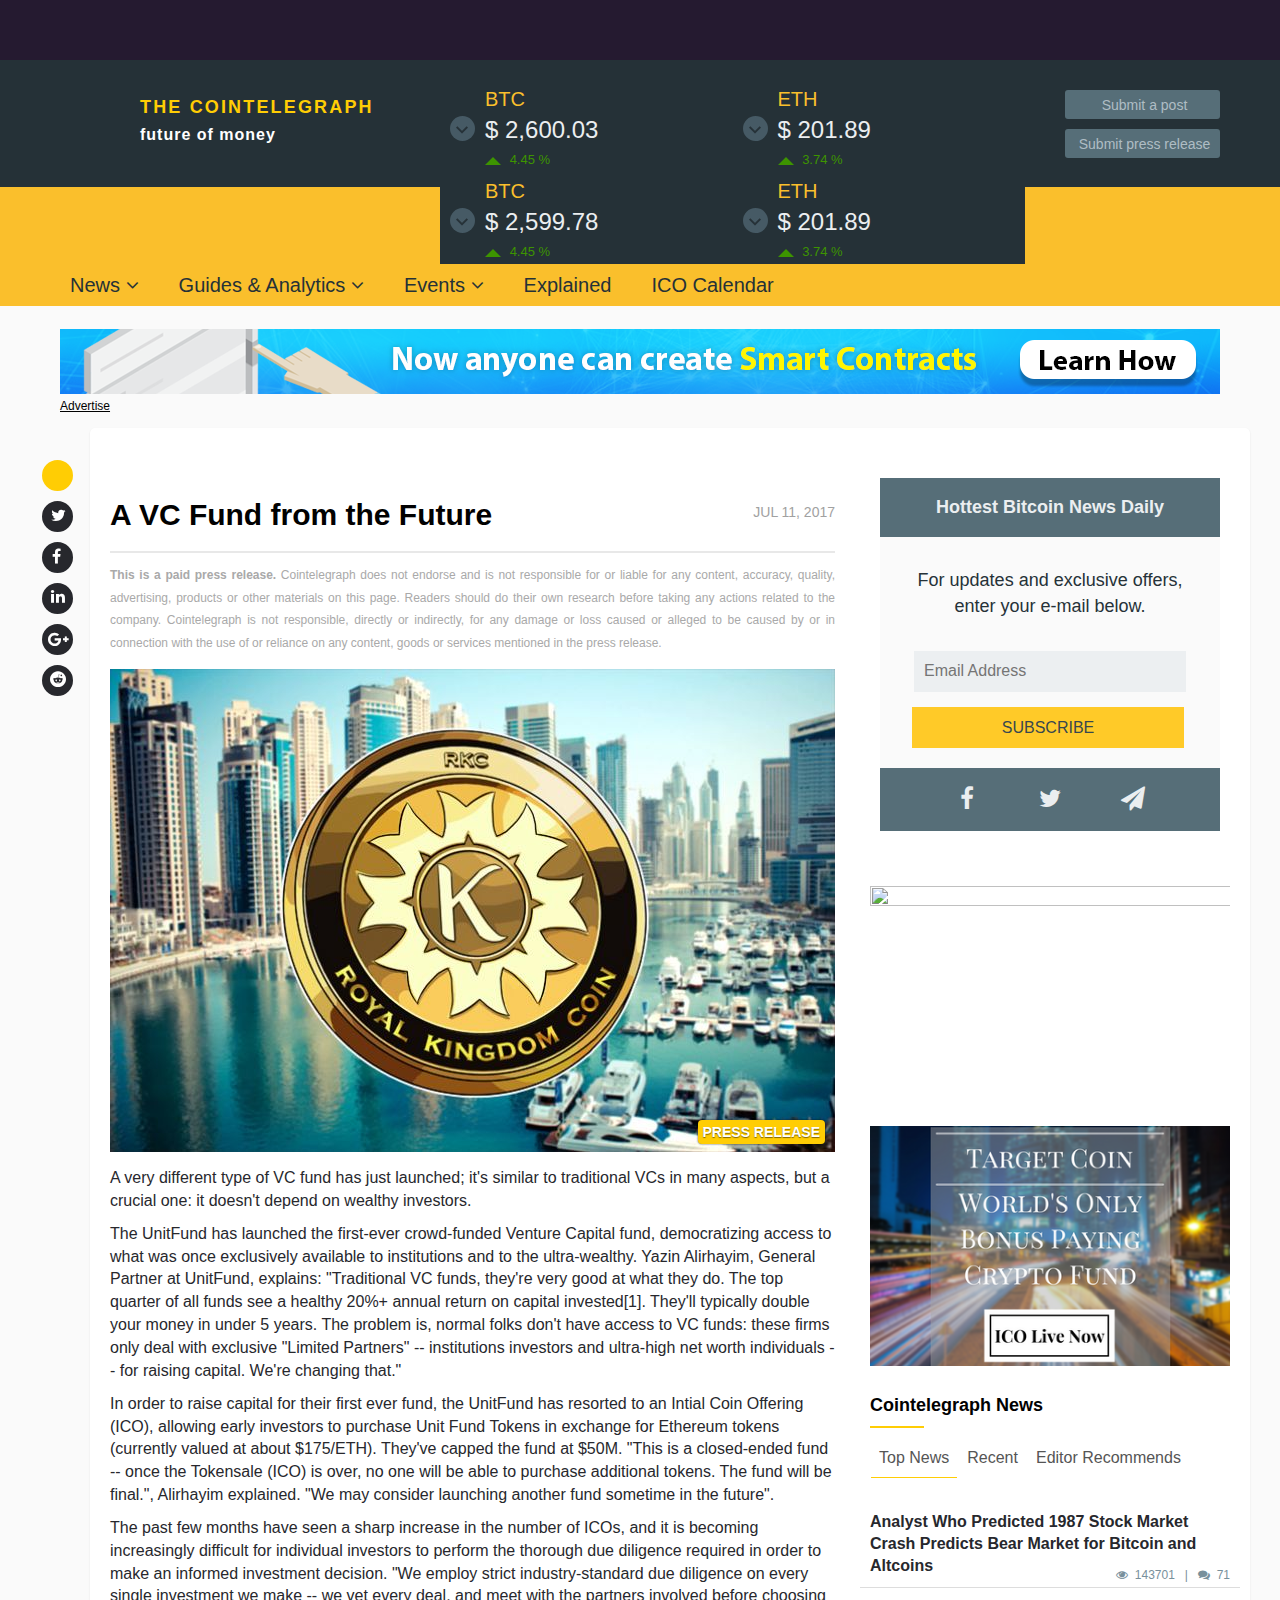
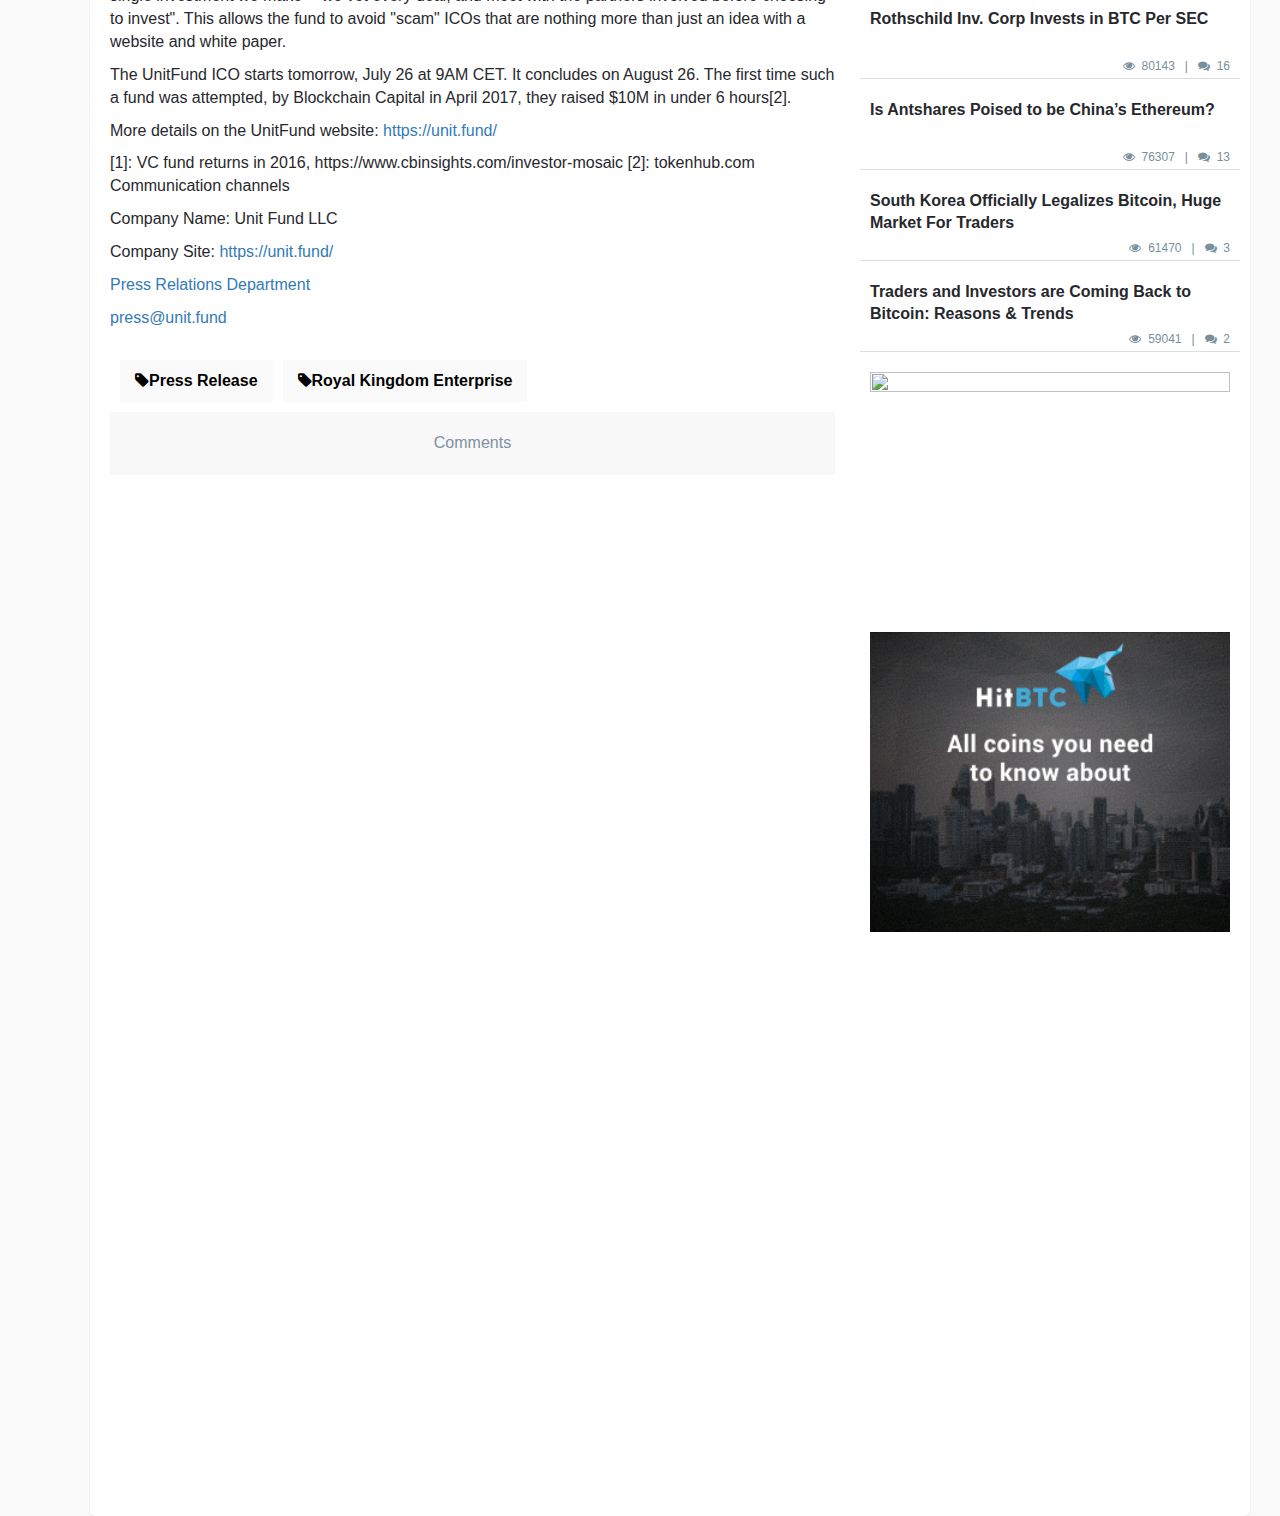
==== a-vc-fund-from-the-future.html @ 238ff74b "Update" ====
<!DOCTYPE html>
<!-- saved from url=(0129)https://cointelegraph.com/press-releases/dubai-based-start-up-launches-ico-to-develop-applications-based-on-blockchain-technology -->
<html lang="en" class=""><head><meta http-equiv="Content-Type" content="text/html; charset=UTF-8">
        <title>A VC Fund from the Future</title>

    <meta content="A very different type of VC fund has just launched; it's similar to traditional VCs in many aspects, but a crucial one: it doesn't depend on wealthy investors." lang="en" name="description">
    <meta content="Royal Kingdom Enterprise, Blockchain, Dubai, RKC, ICO" name="keywords">

    <meta property="og:url" content="https://cointelegraph.com/press-releases/dubai-based-start-up-launches-ico-to-develop-applications-based-on-blockchain-technology">
    <meta property="og:image" content="https://cointelegraph.com/images/725_Ly9jb2ludGVsZWdyYXBoLmNvbS9zdG9yYWdlL3VwbG9hZHMvdmlldy9mMzk1MWFiOTMzNDA4NDRiYzkwN2U2NjM4NGVlYjVlNi5qcGc=.jpg">
    <meta property="og:title" content="A VC Fund from the Future">
    <meta property="og:description" content="A very different type of VC fund has just launched; it's similar to traditional VCs in many aspects, but a crucial one: it doesn't depend on wealthy investors.">
    <meta property="og:type" content="article">
    <meta property="og:site_name" content="Cointelegraph">

    <meta name="twitter:card" content="summary_large_image">
    <meta name="twitter:site" content="@Cointelegraph">
    <meta name="twitter:creator" content="@Cointelegraph">
    <meta name="twitter:title" content="Dubai Based Start up Launches ICO to Develop Applications Based on Blockchain Te...">
    <meta name="twitter:description" content="A very different type of VC fund has just launched; it's similar to traditional VCs in many aspects, but a crucial one: it doesn't depend on wealthy investors.">
    <meta name="twitter:image" content="https://cointelegraph.com/images/1500_Ly9jb2ludGVsZWdyYXBoLmNvbS9zdG9yYWdlL3VwbG9hZHMvdmlldy9mMzk1MWFiOTMzNDA4NDRiYzkwN2U2NjM4NGVlYjVlNi5qcGc=.jpg">
    <link rel="canonical" href="https://cointelegraph.com/press-releases/dubai-based-start-up-launches-ico-to-develop-applications-based-on-blockchain-technology">


                                                                                                                                                                                                                            
    <!-- favicon -->
    <link rel="apple-touch-icon" sizes="57x57" href="https://cointelegraph.com/apple-icon-57x57.png">
    <link rel="apple-touch-icon" sizes="60x60" href="https://cointelegraph.com/apple-icon-60x60.png">
    <link rel="apple-touch-icon" sizes="72x72" href="https://cointelegraph.com/apple-icon-72x72.png">
    <link rel="apple-touch-icon" sizes="76x76" href="https://cointelegraph.com/apple-icon-76x76.png">
    <link rel="apple-touch-icon" sizes="114x114" href="https://cointelegraph.com/apple-icon-114x114.png">
    <link rel="apple-touch-icon" sizes="120x120" href="https://cointelegraph.com/apple-icon-120x120.png">
    <link rel="apple-touch-icon" sizes="144x144" href="https://cointelegraph.com/apple-icon-144x144.png">
    <link rel="apple-touch-icon" sizes="152x152" href="https://cointelegraph.com/apple-icon-152x152.png">
    <link rel="apple-touch-icon" sizes="180x180" href="https://cointelegraph.com/apple-icon-180x180.png">
    <link rel="icon" type="image/png" sizes="192x192" href="https://cointelegraph.com/android-icon-192x192.png">
    <link rel="icon" type="image/png" sizes="32x32" href="https://cointelegraph.com/favicon-32x32.png">
    <link rel="icon" type="image/png" sizes="96x96" href="https://cointelegraph.com/favicon-96x96.png">
    <link rel="icon" type="image/png" sizes="16x16" href="https://cointelegraph.com/favicon-16x16.png">
    <link rel="manifest" href="https://cointelegraph.com/manifest.json">

    <meta name="msapplication-TileColor" content="#ffffff">
    <meta name="msapplication-TileImage" content="/ms-icon-144x144.png">
    <meta name="theme-color" content="#ffffff">
    <meta name="viewport" content="width=device-width, initial-scale=1.0">

    <!-- open sans fonts -->
    <link href="./a-vc-fund-from-the-future-files/css" rel="stylesheet" type="text/css">
    <link href="./a-vc-fund-from-the-future-files/css(1)" rel="stylesheet" type="text/css">
    <link href="./a-vc-fund-from-the-future-files/css(2)" rel="stylesheet" type="text/css">

    <!-- animate.css -->
    <link rel="stylesheet" href="./a-vc-fund-from-the-future-files/animate.min.css">

            
        <link media="all" type="text/css" rel="stylesheet" href="./a-vc-fund-from-the-future-files/social-likes_classic.css">

        <link media="all" type="text/css" rel="stylesheet" href="./a-vc-fund-from-the-future-files/jquery.fancybox.css">

        <link media="all" type="text/css" rel="stylesheet" href="./a-vc-fund-from-the-future-files/style.css">

        <link href="https://maxcdn.bootstrapcdn.com/font-awesome/4.7.0/css/font-awesome.min.css" rel="stylesheet">


        <!--[if gte IE 9]>
            <style type="text/css">
                .gradient {
                    filter: none;
                }
            </style>
        <![endif]-->
        <script async="" src="./a-vc-fund-from-the-future-files/prum.min.js"></script><script async="" src="./a-vc-fund-from-the-future-files/analytics.js"></script><script async="" type="text/javascript" src="./a-vc-fund-from-the-future-files/app.js"></script><script async="" src="./a-vc-fund-from-the-future-files/fbevents.js"></script><script id="facebook-jssdk" src="./a-vc-fund-from-the-future-files/sdk.js"></script><script type="text/javascript" async="" src="./a-vc-fund-from-the-future-files/recaptcha__en.js"></script><script src="./a-vc-fund-from-the-future-files/countdown.js" type="text/javascript"></script>
        <script src="./a-vc-fund-from-the-future-files/api.js"></script>
        <script>
            window.fbAsyncInit = function() {
                FB.init({
                    appId      : '1922752334671725',
                    xfbml      : true,
                    version    : 'v2.9'
                });
                FB.AppEvents.logPageView();
            };

            (function(d, s, id){
                var js, fjs = d.getElementsByTagName(s)[0];
                if (d.getElementById(id)) {return;}
                js = d.createElement(s); js.id = id;
                js.src = "//connect.facebook.net/en_US/sdk.js";
                fjs.parentNode.insertBefore(js, fjs);
            }(document, 'script', 'facebook-jssdk'));
        </script>

        <!-- Facebook Pixel Code -->
        <script>
            !function(f,b,e,v,n,t,s)
            {if(f.fbq)return;n=f.fbq=function(){n.callMethod?
                n.callMethod.apply(n,arguments):n.queue.push(arguments)};
                if(!f._fbq)f._fbq=n;n.push=n;n.loaded=!0;n.version='2.0';
                n.queue=[];t=b.createElement(e);t.async=!0;
                t.src=v;s=b.getElementsByTagName(e)[0];
                s.parentNode.insertBefore(t,s)}(window,document,'script',
                'https://connect.facebook.net/en_US/fbevents.js');
            fbq('init', '303888130024320');
            fbq('track', 'PageView');
        </script>
        <noscript>
            &lt;img height="1" width="1" src="https://www.facebook.com/tr?id=303888130024320&amp;ev=PageView&amp;noscript=1"/&gt;
        </noscript>
        <!-- End Facebook Pixel Code -->
    <style type="text/css">.fb_hidden{position:absolute;top:-10000px;z-index:10001}.fb_reposition{overflow:hidden;position:relative}.fb_invisible{display:none}.fb_reset{background:none;border:0;border-spacing:0;color:#000;cursor:auto;direction:ltr;font-family:"lucida grande", tahoma, verdana, arial, sans-serif;font-size:11px;font-style:normal;font-variant:normal;font-weight:normal;letter-spacing:normal;line-height:1;margin:0;overflow:visible;padding:0;text-align:left;text-decoration:none;text-indent:0;text-shadow:none;text-transform:none;visibility:visible;white-space:normal;word-spacing:normal}.fb_reset>div{overflow:hidden}.fb_link img{border:none}@keyframes fb_transform{from{opacity:0;transform:scale(.95)}to{opacity:1;transform:scale(1)}}.fb_animate{animation:fb_transform .3s forwards}
.fb_dialog{background:rgba(82, 82, 82, .7);position:absolute;top:-10000px;z-index:10001}.fb_reset .fb_dialog_legacy{overflow:visible}.fb_dialog_advanced{padding:10px;-moz-border-radius:8px;-webkit-border-radius:8px;border-radius:8px}.fb_dialog_content{background:#fff;color:#333}.fb_dialog_close_icon{background:url(https://static.xx.fbcdn.net/rsrc.php/v3/yq/r/IE9JII6Z1Ys.png) no-repeat scroll 0 0 transparent;cursor:pointer;display:block;height:15px;position:absolute;right:18px;top:17px;width:15px}.fb_dialog_mobile .fb_dialog_close_icon{top:5px;left:5px;right:auto}.fb_dialog_padding{background-color:transparent;position:absolute;width:1px;z-index:-1}.fb_dialog_close_icon:hover{background:url(https://static.xx.fbcdn.net/rsrc.php/v3/yq/r/IE9JII6Z1Ys.png) no-repeat scroll 0 -15px transparent}.fb_dialog_close_icon:active{background:url(https://static.xx.fbcdn.net/rsrc.php/v3/yq/r/IE9JII6Z1Ys.png) no-repeat scroll 0 -30px transparent}.fb_dialog_loader{background-color:#f6f7f9;border:1px solid #606060;font-size:24px;padding:20px}.fb_dialog_top_left,.fb_dialog_top_right,.fb_dialog_bottom_left,.fb_dialog_bottom_right{height:10px;width:10px;overflow:hidden;position:absolute}.fb_dialog_top_left{background:url(https://static.xx.fbcdn.net/rsrc.php/v3/ye/r/8YeTNIlTZjm.png) no-repeat 0 0;left:-10px;top:-10px}.fb_dialog_top_right{background:url(https://static.xx.fbcdn.net/rsrc.php/v3/ye/r/8YeTNIlTZjm.png) no-repeat 0 -10px;right:-10px;top:-10px}.fb_dialog_bottom_left{background:url(https://static.xx.fbcdn.net/rsrc.php/v3/ye/r/8YeTNIlTZjm.png) no-repeat 0 -20px;bottom:-10px;left:-10px}.fb_dialog_bottom_right{background:url(https://static.xx.fbcdn.net/rsrc.php/v3/ye/r/8YeTNIlTZjm.png) no-repeat 0 -30px;right:-10px;bottom:-10px}.fb_dialog_vert_left,.fb_dialog_vert_right,.fb_dialog_horiz_top,.fb_dialog_horiz_bottom{position:absolute;background:#525252;filter:alpha(opacity=70);opacity:.7}.fb_dialog_vert_left,.fb_dialog_vert_right{width:10px;height:100%}.fb_dialog_vert_left{margin-left:-10px}.fb_dialog_vert_right{right:0;margin-right:-10px}.fb_dialog_horiz_top,.fb_dialog_horiz_bottom{width:100%;height:10px}.fb_dialog_horiz_top{margin-top:-10px}.fb_dialog_horiz_bottom{bottom:0;margin-bottom:-10px}.fb_dialog_iframe{line-height:0}.fb_dialog_content .dialog_title{background:#6d84b4;border:1px solid #365899;color:#fff;font-size:14px;font-weight:bold;margin:0}.fb_dialog_content .dialog_title>span{background:url(https://static.xx.fbcdn.net/rsrc.php/v3/yd/r/Cou7n-nqK52.gif) no-repeat 5px 50%;float:left;padding:5px 0 7px 26px}body.fb_hidden{-webkit-transform:none;height:100%;margin:0;overflow:visible;position:absolute;top:-10000px;left:0;width:100%}.fb_dialog.fb_dialog_mobile.loading{background:url(https://static.xx.fbcdn.net/rsrc.php/v3/ya/r/3rhSv5V8j3o.gif) white no-repeat 50% 50%;min-height:100%;min-width:100%;overflow:hidden;position:absolute;top:0;z-index:10001}.fb_dialog.fb_dialog_mobile.loading.centered{width:auto;height:auto;min-height:initial;min-width:initial;background:none}.fb_dialog.fb_dialog_mobile.loading.centered #fb_dialog_loader_spinner{width:100%}.fb_dialog.fb_dialog_mobile.loading.centered .fb_dialog_content{background:none}.loading.centered #fb_dialog_loader_close{color:#fff;display:block;padding-top:20px;clear:both;font-size:18px}#fb-root #fb_dialog_ipad_overlay{background:rgba(0, 0, 0, .45);position:absolute;bottom:0;left:0;right:0;top:0;width:100%;min-height:100%;z-index:10000}#fb-root #fb_dialog_ipad_overlay.hidden{display:none}.fb_dialog.fb_dialog_mobile.loading iframe{visibility:hidden}.fb_dialog_content .dialog_header{-webkit-box-shadow:white 0 1px 1px -1px inset;background:-webkit-gradient(linear, 0% 0%, 0% 100%, from(#738ABA), to(#2C4987));border-bottom:1px solid;border-color:#1d4088;color:#fff;font:14px Helvetica, sans-serif;font-weight:bold;text-overflow:ellipsis;text-shadow:rgba(0, 30, 84, .296875) 0 -1px 0;vertical-align:middle;white-space:nowrap}.fb_dialog_content .dialog_header table{-webkit-font-smoothing:subpixel-antialiased;height:43px;width:100%}.fb_dialog_content .dialog_header td.header_left{font-size:12px;padding-left:5px;vertical-align:middle;width:60px}.fb_dialog_content .dialog_header td.header_right{font-size:12px;padding-right:5px;vertical-align:middle;width:60px}.fb_dialog_content .touchable_button{background:-webkit-gradient(linear, 0% 0%, 0% 100%, from(#4966A6), color-stop(.5, #355492), to(#2A4887));border:1px solid #29487d;-webkit-background-clip:padding-box;-webkit-border-radius:3px;-webkit-box-shadow:rgba(0, 0, 0, .117188) 0 1px 1px inset, rgba(255, 255, 255, .167969) 0 1px 0;display:inline-block;margin-top:3px;max-width:85px;line-height:18px;padding:4px 12px;position:relative}.fb_dialog_content .dialog_header .touchable_button input{border:none;background:none;color:#fff;font:12px Helvetica, sans-serif;font-weight:bold;margin:2px -12px;padding:2px 6px 3px 6px;text-shadow:rgba(0, 30, 84, .296875) 0 -1px 0}.fb_dialog_content .dialog_header .header_center{color:#fff;font-size:16px;font-weight:bold;line-height:18px;text-align:center;vertical-align:middle}.fb_dialog_content .dialog_content{background:url(https://static.xx.fbcdn.net/rsrc.php/v3/y9/r/jKEcVPZFk-2.gif) no-repeat 50% 50%;border:1px solid #555;border-bottom:0;border-top:0;height:150px}.fb_dialog_content .dialog_footer{background:#f6f7f9;border:1px solid #555;border-top-color:#ccc;height:40px}#fb_dialog_loader_close{float:left}.fb_dialog.fb_dialog_mobile .fb_dialog_close_button{text-shadow:rgba(0, 30, 84, .296875) 0 -1px 0}.fb_dialog.fb_dialog_mobile .fb_dialog_close_icon{visibility:hidden}#fb_dialog_loader_spinner{animation:rotateSpinner 1.2s linear infinite;background-color:transparent;background-image:url(https://static.xx.fbcdn.net/rsrc.php/v3/yD/r/t-wz8gw1xG1.png);background-repeat:no-repeat;background-position:50% 50%;height:24px;width:24px}@keyframes rotateSpinner{0%{transform:rotate(0deg)}100%{transform:rotate(360deg)}}
.fb_iframe_widget{display:inline-block;position:relative}.fb_iframe_widget span{display:inline-block;position:relative;text-align:justify}.fb_iframe_widget iframe{position:absolute}.fb_iframe_widget_fluid_desktop,.fb_iframe_widget_fluid_desktop span,.fb_iframe_widget_fluid_desktop iframe{max-width:100%}.fb_iframe_widget_fluid_desktop iframe{min-width:220px;position:relative}.fb_iframe_widget_lift{z-index:1}.fb_hide_iframes iframe{position:relative;left:-10000px}.fb_iframe_widget_loader{position:relative;display:inline-block}.fb_iframe_widget_fluid{display:inline}.fb_iframe_widget_fluid span{width:100%}.fb_iframe_widget_loader iframe{min-height:32px;z-index:2;zoom:1}.fb_iframe_widget_loader .FB_Loader{background:url(https://static.xx.fbcdn.net/rsrc.php/v3/y9/r/jKEcVPZFk-2.gif) no-repeat;height:32px;width:32px;margin-left:-16px;position:absolute;left:50%;z-index:4}</style><style type="text/css">#mc_embed_signup div.mce_inline_error {font-family: Roboto, sans-serif; margin: 0 0 1em 0; padding: 5px 10px; font-weight: 700; z-index: 1; color:#6B0505; }</style><style type="text/css"></style><style type="text/css"></style><style type="text/css"></style><style type="text/css"></style><style type="text/css"></style><style type="text/css"></style><style type="text/css"></style><style type="text/css"></style><style type="text/css"></style><style type="text/css"></style><style type="text/css"></style><style type="text/css"></style><style type="text/css"></style><style type="text/css"></style><style type="text/css"></style><style type="text/css"></style><style type="text/css">.fancybox-margin{margin-right:0px;}</style></head>

    <body id="gesuredZone">

    
    <div id="all">

                            <div id="telegram-container" style="display: none">
    <div class="telegram-logo"></div>
    <p>Receive all Cointelegraph news immediately in Telegram.</p>
    <a href="https://telegram.me/thecointelegraph" target="_blank">JOIN</a>
    <button type="button" class="close" aria-label="Close">
        <span aria-hidden="true">×</span>
    </button>
</div>
        
        
    <div class="navbar navbar-inverse collapse navbar-colapse hidden-md hidden-lg width" id="mobile-menu">
        <nav class="navbar-header">
            <div class="pull-left">
                <div class="menu-search-container">
                    <div class="menu-search-mobile" data-mobile="1"></div>
                </div>
                <div id="header-search-mobile">
                    <form action="https://cointelegraph.com/search" class="search-mobile" role="search" method="get">
                        <input type="text" name="query" class="form-control input-sm" autocomplete="off">
                    </form>
                </div>
            </div>
        </nav>

        <ul class="nav mobile-main-menu">

            <li class="active">
                <a href="https://cointelegraph.com/" title="Bitcoin and Ethereum News" class="collapsed">
                    <i class="fa fa-angle-down collapsed" data-toggle="collapse" data-target="#menu-sub-95" onclick="return false;"></i>
                    News
                </a>
                                    <ul class="collapse" role="menu" id="menu-sub-95">
                                                    <li>
                                <a href="https://cointelegraph.com/tags/bitcoin">Bitcoin News</a>
                            </li>
                                                    <li>
                                <a href="https://cointelegraph.com/tags/ethereum">Ethereum News</a>
                            </li>
                                                    <li>
                                <a href="https://cointelegraph.com/tags/altcoin">Altcoin News</a>
                            </li>
                                                    <li>
                                <a href="https://cointelegraph.com/tags/blockchain">Blockchain News</a>
                            </li>
                                                    <li>
                                <a href="https://cointelegraph.com/tags/bitcoin-regulation">Regulation</a>
                            </li>
                                                    <li>
                                <a href="https://cointelegraph.com/tags/bitcoin-scams">Scams</a>
                            </li>
                                            </ul>
                            </li>
                                    <li class="active">
                <a href="https://cointelegraph.com/" title="" class="collapsed">
                    <i class="fa fa-angle-down collapsed" data-toggle="collapse" data-target="#menu-sub-138" onclick="return false;"></i>
                    Guides &amp; Analytics
                </a>
                                    <ul class="collapse" role="menu" id="menu-sub-138">
                                                    <li><div>Bitcoin</div></li>
                            
                            <li>
                                <a href="https://cointelegraph.com/bitcoin-for-beginners/what-are-cryptocurrencies">Bitcoin101</a>
                            </li>
                                                    
                            
                            <li>
                                <a href="https://cointelegraph.com/bitcoin-price-index">Price Index</a>
                            </li>
                                                    
                            
                            <li>
                                <a href="https://cointelegraph.com/category/technologies/analysis">Price Analysis</a>
                            </li>
                                                    
                            <li><div>Ethereum</div></li>
                            <li>
                                <a href="https://cointelegraph.com/ethereum-for-beginners/what-is-ethereum">Ethereum101</a>
                            </li>
                                                    
                            
                            <li>
                                <a href="https://cointelegraph.com/ethereum-price-index">Price Index</a>
                            </li>
                                                    
                            
                            <li>
                                <a href="https://cointelegraph.com/category/technologies/ethereum-analysis">Price Analysis</a>
                            </li>
                                            </ul>
                            </li>
                                    <li class="active">
                <a href="https://cointelegraph.com/" title="" class="collapsed">
                    <i class="fa fa-angle-down collapsed" data-toggle="collapse" data-target="#menu-sub-123" onclick="return false;"></i>
                    Events
                </a>
                                    <ul class="collapse" role="menu" id="menu-sub-123">
                                                    <li>
                                <a href="https://cointelegraph.comhttp//events.cointelegraph.com/">BlockShow 2017</a>
                            </li>
                                                    <li>
                                <a href="https://cointelegraph.comhttp//events.cointelegraph.com/helsinki-blockchain-conference-2016/">Helsinki 2016</a>
                            </li>
                                                    <li>
                                <a href="https://cointelegraph.com/events">Events</a>
                            </li>
                                                    <li>
                                <a href="https://cointelegraph.com/category/society/events">Events News</a>
                            </li>
                                            </ul>
                            </li>
                                    <li class="">
                <a href="https://cointelegraph.com/explained" title="Explained">
                    <i class="fa fa-none"></i>
                    Explained
                </a>
            </li>
                                    <li class="">
                <a href="https://cointelegraph.com/ico-calendar" title="ICO Calendar">
                    <i class="fa fa-none"></i>
                    ICO Calendar
                </a>
            </li>
                                                    


            <li class="">
                <a title="Press releases" href="https://cointelegraph.com/press-releases">
                    <i class="fa fa-none"></i> Press Releases
                </a>
            </li>
        </ul>

        <ul class="nav mobile-additional-menu">
            <li>
                <a href="https://cointelegraph.com/submit-a-post">Submit a post</a>
            </li>
            <li>
                <a href="https://cointelegraph.com/press-release-submission">Submit press release</a>
            </li>
        </ul>

        <ul class="nav mobile-main-menu">
            <li class="">
                <a href="https://cointelegraph.com/events" title="Events and Conferences">
                    <i class="fa fa-none"></i>
                    Events
                </a>
            </li>
                                    <li class="">
                <a href="https://cointelegraph.com/about" title="">
                    <i class="fa fa-none"></i>
                    About Us
                </a>
            </li>
            


        </ul>

        <ul class="nav" id="mobile-bottom">
            <li>
            <a href="https://cointelegraph.com/category/business/businesses" title="CoinTelegraph Business Catalogue">
                Catalog
            </a>
        </li>
                <li>
            <a href="https://cointelegraph.com/advertise-with-bitcoins" title="Bitcoin advertising">
                Advertise
            </a>
        </li>
                <li>
            <a href="https://cointelegraph.com/franchise" title="">
                Franchise
            </a>
        </li>
                <li>
            <a href="https://cointelegraph.com/vacancies" title="Join Us">
                Join Us
            </a>
        </li>
    
        </ul>
        <ul id="mobile-social-menu" class="nav navbar-nav">
                        <li>
            <a href="https://cointelegraph.com/press-releases/dubai-based-start-up-launches-ico-to-develop-applications-based-on-blockchain-technology#" data-hash="true" data-link="aHR0cHM6Ly90d2l0dGVyLmNvbS9jb2ludGVsZWdyYXBo" target="_blank"><i class="fa fa-twitter"></i></a>
        </li>
                        <li>
            <a href="https://cointelegraph.com/press-releases/dubai-based-start-up-launches-ico-to-develop-applications-based-on-blockchain-technology#" data-hash="true" data-link="aHR0cHM6Ly9wbHVzLmdvb2dsZS5jb20vdS8wLzEwOTgwNjM3Njk2NzU4NzcyMDc4MC9wb3N0cw==" target="_blank"><i class="fa fa-google-plus"></i></a>
        </li>
                        <li>
            <a href="https://cointelegraph.com/press-releases/dubai-based-start-up-launches-ico-to-develop-applications-based-on-blockchain-technology#" data-hash="true" data-link="aHR0cHM6Ly93d3cuZmFjZWJvb2suY29tL2NvaW50ZWxlZ3JhcGg=" target="_blank"><i class="fa fa-facebook"></i></a>
        </li>
                <li>
            <a href="https://cointelegraph.com/rss" target="_blank"><i class="fa fa-rss"></i></a>
        </li>
                <li>
            <a href="https://cointelegraph.com/press-releases/dubai-based-start-up-launches-ico-to-develop-applications-based-on-blockchain-technology#" data-hash="true" data-link="aHR0cHM6Ly93d3cubGlua2VkaW4uY29tL2NvbXBhbnkvY29pbnRlbGVncmFwaA==" target="_blank"><i class="fa fa-linkedin"></i></a>
        </li>
                        <li>
            <a href="https://cointelegraph.com/press-releases/dubai-based-start-up-launches-ico-to-develop-applications-based-on-blockchain-technology#" data-hash="true" data-link="aHR0cHM6Ly93d3cueW91dHViZS5jb20vY2hhbm5lbC9VQ1JxQnUtZ3JWWDFwOTdXYVg0ZC1PdVE=" target="_blank"><i class="fa fa-youtube-play"></i></a>
        </li>
        
                <li>
            <a href="https://cointelegraph.com/press-releases/dubai-based-start-up-launches-ico-to-develop-applications-based-on-blockchain-technology#" data-hash="true" data-link="aHR0cHM6Ly9zb3VuZGNsb3VkLmNvbS9jb2ludGVsZWdyYXBoLw==" target="_blank"><i class="fa fa-soundcloud"></i></a>
        </li>
                        <li>
            <a href="https://cointelegraph.com/press-releases/dubai-based-start-up-launches-ico-to-develop-applications-based-on-blockchain-technology#" data-hash="true" data-link="aHR0cHM6Ly90ZWxlZ3JhbS5tZS90aGVjb2ludGVsZWdyYXBo" target="_blank"><i class="fa fa-paper-plane"></i></a>
        </li>
                <li>
            <a href="https://cointelegraph.com/press-releases/dubai-based-start-up-launches-ico-to-develop-applications-based-on-blockchain-technology#" data-hash="true" data-link="aHR0cDovL2VlcHVybC5jb20vWUtWQm4=" target="_blank"><i class="fa fa-envelope"></i></a>
        </li>
    </ul>
    </div>

                <div class="countdown-wrapper hidden-xs hidden-sm">
    <div id="countdown-6" style="position: relative;overflow:hidden;">
        <!-- Countdown [javascript] -->
        <script type="text/javascript">
            var rnd = window.rnd || Math.floor(Math.random()*10e6);
            var pid255778 = window.pid255778 || rnd;
            var plc255778 = window.plc255778 || 0;
            var abkw = window.abkw || '';
            var absrc = 'https://servedbyadbutler.com/adserve/;ID=169476;size=1160x90;setID=255778;type=js;sw='+screen.width+';sh='+screen.height+';spr='+window.devicePixelRatio+';kw='+abkw+';pid='+pid255778+';place='+(plc255778++)+';rnd='+rnd+';click=CLICK_MACRO_PLACEHOLDER';
            document.write('<scr'+'ipt src="'+absrc+'" type="text/javascript"></scr'+'ipt>');
        </script><script src="./a-vc-fund-from-the-future-files/saved_resource" type="text/javascript"></script><div id="placement_255778_0" style="margin:0;padding:0;"><iframe width="1160" height="90" marginwidth="0" marginheight="0" hspace="0" vspace="0" frameborder="0" scrolling="no" src="./a-vc-fund-from-the-future-files/index.html"></iframe>
</div>
    </div>
</div>

<style>
    .countdown-wrapper {
        background: #251a30;
    }

    #countdown-6 {
        margin: 0 auto;
        height: 60px;
        width: 960px;
    }
</style>





        <header style="clear:both">
            <div id="header">
                    <div class="navbar-panel container-fluid">
        <div class="container">
            <nav class="navbar">
                <div class="row">
                    <div class="col-lg-8 col-md-8 col-sm-8 col-xs-5">
                        <a id="logo" href="https://cointelegraph.com/" title="future of money">
    <p>The Cointelegraph</p><span>future of money</span>
</a>
<button id="nav-menu-button" type="button" class="navbar-toggle collapsed" data-toggle="collapse" data-target="#mobile-menu">
    <span class="sr-only">Toggle navigation</span>
    <span class="fa fa-bars"></span>
</button>
                        <div class="btn-group pull-left language-switcher"></div>
                    </div>
                    <div class="col-lg-12 col-md-12 col-sm-16 col-xs-19">
                        <div id="courses" class="row">
    <script async="" type="text/javascript">
        baseUrl = "https://widgets.cryptocompare.com/";
        var scripts = document.getElementsByTagName("script");
        var embedder = scripts[ scripts.length - 1 ];
        var cccThemeV2Header = {"General":{"background":"#253137","priceText":"#ebeef0"},"Menu":{"triggerBackground":"#465a65"}};
        (function (){
            var appName = encodeURIComponent(window.location.hostname);
            if(appName==""){appName="local";}
            var s = document.createElement("script");
            s.type = "text/javascript";
            s.async = true;
            var theUrl = baseUrl+'serve/v2/coin/header?fsyms=BTC,ETH&tsyms=USD,EUR,GBP,CNY,RUR&links=/bitcoin-price-index,/ethereum-price-index';
            s.src = theUrl + ( theUrl.indexOf("?") >= 0 ? "&" : "?") + "app=" + appName;
            embedder.parentNode.appendChild(s);
        })();
    </script><script type="text/javascript" async="" src="./a-vc-fund-from-the-future-files/header"></script>
<div class="ccc-widget ccc-header-v2" style="background: rgb(37, 49, 55); float: right; box-sizing: border-box; line-height: 1;"><div class="ccc-coin-container"><div class="currencyMenuContainer"><div class="currencyMenu" id="currencyMenuBTC"></div>
											<div class="currencyMenuBox" onclick="event.stopPropagation();" id="currencyMenuBoxBTC">
											
												<div class="toPriceMenu" onclick="changeToSymbol(&#39;USD&#39;); closeDropdowns()" id="priceMultiHeaderMenu_BTC_USD">$ 2,600.03</div>
											
												<div class="toPriceMenu" onclick="changeToSymbol(&#39;EUR&#39;); closeDropdowns()" id="priceMultiHeaderMenu_BTC_EUR">€ 2,209.36</div>
											
												<div class="toPriceMenu" onclick="changeToSymbol(&#39;GBP&#39;); closeDropdowns()" id="priceMultiHeaderMenu_BTC_GBP">£ 1,988.35</div>
											
												<div class="toPriceMenu" onclick="changeToSymbol(&#39;CNY&#39;); closeDropdowns()" id="priceMultiHeaderMenu_BTC_CNY">¥ 17,648.6</div>
											
												<div class="toPriceMenu" onclick="changeToSymbol(&#39;RUR&#39;); closeDropdowns()" id="priceMultiHeaderMenu_BTC_RUR">₽ 156,798.1</div>
											
											</div></div><div class="ccc-price" style="float: left;"><div class="priceTabContent priceTabContentUSD" style="display: block;">
										<div class="priceName">BTC</div>
										<div class="priceValue" style="color: #ebeef0;"><a rel="nofollow" href="https://cointelegraph.com/bitcoin-price-index" id="priceMultiHeader_BTC_USD">$ 2,600.03</a></div>
										<div class="priceChange priceChangeUp" id="changePctContainer_BTC_USD">
											<img class="priceChangeImage" id="changePctImg_BTC_USD" style="margin-right: 5px; vertical-align: middle;" src="[data-uri]"> <span id="changePct_BTC_USD">4.45 %</span>
										</div>
									</div></div><div class="ccc-price" style="float: left;"><div class="priceTabContent priceTabContentEUR" style="display: none;">
										<div class="priceName">BTC</div>
										<div class="priceValue" style="color: #ebeef0;"><a rel="nofollow" href="https://cointelegraph.com/bitcoin-price-index" id="priceMultiHeader_BTC_EUR">€ 2,209.36</a></div>
										<div class="priceChange priceChangeUp" id="changePctContainer_BTC_EUR">
											<img class="priceChangeImage" id="changePctImg_BTC_EUR" style="margin-right: 5px; vertical-align: middle;" src="[data-uri]"> <span id="changePct_BTC_EUR">4 %</span>
										</div>
									</div></div><div class="ccc-price" style="float: left;"><div class="priceTabContent priceTabContentGBP" style="display: none;">
										<div class="priceName">BTC</div>
										<div class="priceValue" style="color: #ebeef0;"><a rel="nofollow" href="https://cointelegraph.com/bitcoin-price-index" id="priceMultiHeader_BTC_GBP">£ 1,988.35</a></div>
										<div class="priceChange priceChangeUp" id="changePctContainer_BTC_GBP">
											<img class="priceChangeImage" id="changePctImg_BTC_GBP" style="margin-right: 5px; vertical-align: middle;" src="[data-uri]"> <span id="changePct_BTC_GBP">3.95 %</span>
										</div>
									</div></div><div class="ccc-price" style="float: left;"><div class="priceTabContent priceTabContentCNY" style="display: none;">
										<div class="priceName">BTC</div>
										<div class="priceValue" style="color: #ebeef0;"><a rel="nofollow" href="https://cointelegraph.com/bitcoin-price-index" id="priceMultiHeader_BTC_CNY">¥ 17,648.6</a></div>
										<div class="priceChange priceChangeUp" id="changePctContainer_BTC_CNY">
											<img class="priceChangeImage" id="changePctImg_BTC_CNY" style="margin-right: 5px; vertical-align: middle;" src="[data-uri]"> <span id="changePct_BTC_CNY">6.59 %</span>
										</div>
									</div></div><div class="ccc-price" style="float: left;"><div class="priceTabContent priceTabContentRUR" style="display: none;">
										<div class="priceName">BTC</div>
										<div class="priceValue" style="color: #ebeef0;"><a rel="nofollow" href="https://cointelegraph.com/bitcoin-price-index" id="priceMultiHeader_BTC_RUR">₽ 156,798.1</a></div>
										<div class="priceChange priceChangeUp" id="changePctContainer_BTC_RUR">
											<img class="priceChangeImage" id="changePctImg_BTC_RUR" style="margin-right: 5px; vertical-align: middle;" src="[data-uri]"> <span id="changePct_BTC_RUR">1.3 %</span>
										</div>
									</div></div></div><div class="ccc-coin-container"><div class="currencyMenuContainer"><div class="currencyMenu" id="currencyMenuETH"></div>
											<div class="currencyMenuBox" onclick="event.stopPropagation();" id="currencyMenuBoxETH">
											
												<div class="toPriceMenu" onclick="changeToSymbol(&#39;USD&#39;); closeDropdowns()" id="priceMultiHeaderMenu_ETH_USD">$ 201.89</div>
											
												<div class="toPriceMenu" onclick="changeToSymbol(&#39;EUR&#39;); closeDropdowns()" id="priceMultiHeaderMenu_ETH_EUR">€ 174.52</div>
											
												<div class="toPriceMenu" onclick="changeToSymbol(&#39;GBP&#39;); closeDropdowns()" id="priceMultiHeaderMenu_ETH_GBP">£ 156.42</div>
											
												<div class="toPriceMenu" onclick="changeToSymbol(&#39;CNY&#39;); closeDropdowns()" id="priceMultiHeaderMenu_ETH_CNY">¥ 1,392.8</div>
											
												<div class="toPriceMenu" onclick="changeToSymbol(&#39;RUR&#39;); closeDropdowns()" id="priceMultiHeaderMenu_ETH_RUR">₽ 12,335.3</div>
											
											</div></div><div class="ccc-price" style="float: left;"><div class="priceTabContent priceTabContentUSD" style="display: block;">
										<div class="priceName">ETH</div>
										<div class="priceValue" style="color: #ebeef0;"><a rel="nofollow" href="https://cointelegraph.com/ethereum-price-index" id="priceMultiHeader_ETH_USD">$ 201.89</a></div>
										<div class="priceChange priceChangeUp" id="changePctContainer_ETH_USD">
											<img class="priceChangeImage" id="changePctImg_ETH_USD" style="margin-right: 5px; vertical-align: middle;" src="[data-uri]"> <span id="changePct_ETH_USD">3.74 %</span>
										</div>
									</div></div><div class="ccc-price" style="float: left;"><div class="priceTabContent priceTabContentEUR" style="display: none;">
										<div class="priceName">ETH</div>
										<div class="priceValue" style="color: #ebeef0;"><a rel="nofollow" href="https://cointelegraph.com/ethereum-price-index" id="priceMultiHeader_ETH_EUR">€ 174.52</a></div>
										<div class="priceChange priceChangeUp" id="changePctContainer_ETH_EUR">
											<img class="priceChangeImage" id="changePctImg_ETH_EUR" style="margin-right: 5px; vertical-align: middle;" src="[data-uri]"> <span id="changePct_ETH_EUR">3.91 %</span>
										</div>
									</div></div><div class="ccc-price" style="float: left;"><div class="priceTabContent priceTabContentGBP" style="display: none;">
										<div class="priceName">ETH</div>
										<div class="priceValue" style="color: #ebeef0;"><a rel="nofollow" href="https://cointelegraph.com/ethereum-price-index" id="priceMultiHeader_ETH_GBP">£ 156.42</a></div>
										<div class="priceChange priceChangeUp" id="changePctContainer_ETH_GBP">
											<img class="priceChangeImage" id="changePctImg_ETH_GBP" style="margin-right: 5px; vertical-align: middle;" src="[data-uri]"> <span id="changePct_ETH_GBP">3.35 %</span>
										</div>
									</div></div><div class="ccc-price" style="float: left;"><div class="priceTabContent priceTabContentCNY" style="display: none;">
										<div class="priceName">ETH</div>
										<div class="priceValue" style="color: #ebeef0;"><a rel="nofollow" href="https://cointelegraph.com/ethereum-price-index" id="priceMultiHeader_ETH_CNY">¥ 1,392.8</a></div>
										<div class="priceChange priceChangeUp" id="changePctContainer_ETH_CNY">
											<img class="priceChangeImage" id="changePctImg_ETH_CNY" style="margin-right: 5px; vertical-align: middle;" src="[data-uri]"> <span id="changePct_ETH_CNY">6.32 %</span>
										</div>
									</div></div><div class="ccc-price" style="float: left;"><div class="priceTabContent priceTabContentRUR" style="display: none;">
										<div class="priceName">ETH</div>
										<div class="priceValue" style="color: #ebeef0;"><a rel="nofollow" href="https://cointelegraph.com/ethereum-price-index" id="priceMultiHeader_ETH_RUR">₽ 12,335.3</a></div>
										<div class="priceChange priceChangeUp" id="changePctContainer_ETH_RUR">
											<img class="priceChangeImage" id="changePctImg_ETH_RUR" style="margin-right: 5px; vertical-align: middle;" src="[data-uri]"> <span id="changePct_ETH_RUR">0.72 %</span>
										</div>
									</div></div></div></div></div>                    </div>
                    <div id="right-buttons" class="pull-right">
                        <div class="header-submit">
                            <a href="https://cointelegraph.com/submit-a-post" class="header-submit-button" style="padding-left: 9px;">Submit a post</a>
                        </div>
                        <div class="header-submit">
                            <a href="https://cointelegraph.com/press-release-submission" class="header-submit-button" style="padding-left: 9px;">Submit press release</a>
                        </div>
                    </div>
                </div>
            </nav>
        </div>
    </div>
                    <div class="container-fluid">
        <nav class="navbar navbar-inverse new-menu">
            <div class="collapse navbar-collapse">
                <div class="container new-menu-container">
                    <ul class="nav navbar-nav ">
                        <li class="dropdown">
                                    <div>
                        News
                                                                                <i class="fa fa-angle-down" aria-hidden="true"></i>
                                                                                        <ul class="dropdown-menu sub-menu sub-menu-3" role="menu">
                                                                            <div class="col-xs-24" style="padding-left: 0; padding-right: 0; margin-bottom:-8px;">
                                                                                            <li>
                                                                                                            <a href="https://cointelegraph.com/tags/bitcoin">
                                                            Bitcoin News
                                                        </a>
                                                                                                    </li>
                                                                                            <li>
                                                                                                            <a href="https://cointelegraph.com/tags/ethereum">
                                                            Ethereum News
                                                        </a>
                                                                                                    </li>
                                                                                            <li>
                                                                                                            <a href="https://cointelegraph.com/tags/altcoin">
                                                            Altcoin News
                                                        </a>
                                                                                                    </li>
                                                                                            <li>
                                                                                                            <a href="https://cointelegraph.com/tags/blockchain">
                                                            Blockchain News
                                                        </a>
                                                                                                    </li>
                                                                                                                        <div class="col-xs-24" style="padding-left: 0; padding-right: 0; margin-bottom:-8px;">
                                                                                            <li>
                                                                                                            <a href="https://cointelegraph.com/tags/bitcoin-regulation">
                                                            Regulation
                                                        </a>
                                                                                                    </li>
                                                                                            <li>
                                                                                                            <a href="https://cointelegraph.com/tags/bitcoin-scams">
                                                            Scams
                                                        </a>
                                                                                                    </li>
                                                                                                                        <li>
                                            <div class="additional-items text-left">
                                                <a href="https://cointelegraph.com/press-releases" style="margin-left:4px;">Press Releases</a>
                                            </div>
                                        </li>
                                    </div>
                                </div></ul>
                                                                                                    </div>
                                            </li>
                                <li class="dropdown">
                                    <div>
                        Guides &amp; Analytics
                                                                                <i class="fa fa-angle-down" aria-hidden="true"></i>
                                                                                                                        <ul class="dropdown-menu sub-menu extra-menu sub-menu-2" role="menu">
                                                                                                                    <div class="col-xs-12" style="padding-left: 0; padding-right: 0">
                                                                                            <li><div>Bitcoin</div></li>
                                                
                                                <li>
                                                                                                            <a href="https://cointelegraph.com/bitcoin-for-beginners/what-are-cryptocurrencies">
                                                            Bitcoin101
                                                        </a>
                                                                                                    </li>
                                                                                            
                                                
                                                <li>
                                                                                                            <a href="https://cointelegraph.com/bitcoin-price-index">
                                                            Price Index
                                                        </a>
                                                                                                    </li>
                                                                                            
                                                
                                                <li>
                                                                                                            <a href="https://cointelegraph.com/category/technologies/analysis">
                                                            Price Analysis
                                                        </a>
                                                                                                    </li>
                                                                                    </div>
                                                                                                                    <div class="col-xs-12" style="padding-left: 0; padding-right: 0">
                                                                                            
                                                <li><div>Ethereum</div></li>
                                                <li>
                                                                                                            <a href="https://cointelegraph.com/ethereum-for-beginners/what-is-ethereum">
                                                            Ethereum101
                                                        </a>
                                                                                                    </li>
                                                                                            
                                                
                                                <li>
                                                                                                            <a href="https://cointelegraph.com/ethereum-price-index">
                                                            Price Index
                                                        </a>
                                                                                                    </li>
                                                                                            
                                                
                                                <li>
                                                                                                            <a href="https://cointelegraph.com/category/technologies/ethereum-analysis">
                                                            Price Analysis
                                                        </a>
                                                                                                    </li>
                                                                                    </div>
                                                                            <div class="additional-items text-center col-xs-24" style="margin-top:-10px;">
                                            <a href="https://cointelegraph.com/press-releases" style="margin-left:4px;">Press Releases</a>
                                        </div>
                                </ul>
                                                                                                    </div>
                                            </li>
                                <li class="dropdown">
                                    <div>
                        Events
                                                                                <i class="fa fa-angle-down" aria-hidden="true"></i>
                                                                                        <ul class="dropdown-menu sub-menu sub-menu-1" role="menu">
                                                                            <div class="col-xs-24" style="padding-left: 0; padding-right: 0">
                                                                                            <li>
                                                                                                            <a href="https://cointelegraph.comhttp//events.cointelegraph.com/" target="_blank">
                                                            BlockShow 2017
                                                        </a>
                                                                                                    </li>
                                                                                            <li>
                                                                                                            <a href="https://cointelegraph.comhttp//events.cointelegraph.com/helsinki-blockchain-conference-2016/">
                                                            Helsinki 2016
                                                        </a>
                                                                                                    </li>
                                                                                            <li>
                                                                                                            <a href="https://cointelegraph.com/events">
                                                            Events
                                                        </a>
                                                                                                    </li>
                                                                                            <li>
                                                                                                            <a href="https://cointelegraph.com/category/society/events">
                                                            Events News
                                                        </a>
                                                                                                    </li>
                                                                                        <li>
                                                <div class="additional-items text-left">
                                                    <a href="https://cointelegraph.com/press-releases" style="margin-left:4px;">Press Releases</a>
                                                </div>
                                            </li>
                                        </div>
                                                                    </ul>
                                                                        </div>
                                            </li>
                                <li class="dropdown">
                                    <a href="https://cointelegraph.com/explained" class="dropdown-toggle" title="Explained">
                        Explained
                    </a>
                                            </li>
                                <li class="dropdown">
                                    <a href="https://cointelegraph.com/ico-calendar" class="dropdown-toggle" title="ICO Calendar">
                        ICO Calendar
                    </a>
                                            </li>
                                                                                                                                    </ul>
                    <ul class="nav navbar-right">
                        <li>
                            <div id="header-search" class="navbar-collapse">
                                <form action="https://cointelegraph.com/search" class="navbar-form navbar-right search" id="search" role="search" method="get">
                                    <div class="form-group">
                                        <input type="text" name="query" class="form-control input-sm" autocomplete="off">
                                    </div>
                                </form>
                            </div>
                        </li>
                        <li class="menu-search-container">
                            <div class="menu-search"></div>
                        </li>
                    </ul>
                </div>
            </div>
        </nav>
    </div>
                                    
                    <div id="leader-board" class="container" style="padding: 0">
                                                                                                                                                <!-- Leaderboard (1160x65) [async] -->
<script type="text/javascript">if (!window.AdButler){(function(){var s = document.createElement("script"); s.async = true; s.type = "text/javascript";s.src = 'https://servedbyadbutler.com/app.js';var n = document.getElementsByTagName("script")[0]; n.parentNode.insertBefore(s, n);}());}</script>
<script type="text/javascript">
var AdButler = AdButler || {}; AdButler.ads = AdButler.ads || [];
var abkw = window.abkw || '';
var plc255442 = window.plc255442 || 0;
document.write('<'+'div id="placement_255442_'+plc255442+'"></'+'div>');
AdButler.ads.push({handler: function(opt){ AdButler.register(169476, 255442, [1160,65], 'placement_255442_'+opt.place, opt); }, opt: { place: plc255442++, keywords: abkw, domain: 'servedbyadbutler.com', click:'CLICK_MACRO_PLACEHOLDER' }});
</script><script async="" type="text/javascript" src="./a-vc-fund-from-the-future-files/saved_resource(1)"></script><div id="placement_255442_0"><div id="placement_255442_0" style="margin:0;padding:0;"><a href="https://servedbyadbutler.com/redirect.spark?MID=169476&amp;plid=638878&amp;setID=255442&amp;channelID=0&amp;CID=0&amp;banID=519475839&amp;PID=0&amp;textadID=0&amp;tc=1&amp;mt=1501135741279439&amp;hc=58fae651c8525c371b5c3a1ea152599bfa48ad3d&amp;location=" target="_blank" rel="nofollow"><img src="./a-vc-fund-from-the-future-files/1b1d60bec7989e78ad77d0ab8c503480.png" alt="" title="" border="0" style="width:100%; max-width:1160px"></a></div></div>
                                                            
                                                            
                <div class="col-xs-24">
                    <p class="text-left">
                        <a style="text-decoration:underline; margin-left: -10px; color: #010101; font-size: 12px;" target="_blank" href="https://cointelegraph.com/advertise-with-bitcoins">
                            Advertise
                        </a>
                    </p>
                </div>
            </div>
                        </div>
        </header>

        <div id="main">
                <div id="post" class="post-container container-fluid" data-page="1" data-salt="11345" data-category="58" data-lang="1" data-region="1">

                                <div class="container social-container">
    <div id="social-wrapper" class="social-wrapper-top">
        <ul class="social-share dark" id="social-share" data-url="https://cointelegraph.com/press-releases/dubai-based-start-up-launches-ico-to-develop-applications-based-on-blockchain-technology" data-ref="https://cointelegraph.com/press-releases/dubai-based-start-up-launches-ico-to-develop-applications-based-on-blockchain-technology">
            <li id="arrowup">
                <a href="https://cointelegraph.com/press-releases/dubai-based-start-up-launches-ico-to-develop-applications-based-on-blockchain-technology#" class="moveToBtn" data-move-to="#header">&nbsp;</a>
            </li>
            <li id="twpoint">
                <a href="http://twitter.com/intent/tweet?text=Dubai%20Based%20Start%20up%20Launches%20ICO%20to%20Develop%20Applications%20Based%20on%20Blockchain%20Te...%20https%3A%2F%2Fcointelegraph.com%2Fpress-releases%2Fdubai-based-start-up-launches-ico-to-develop-applications-based-on-blockchain-technology%20via%20@Cointelegraph" target="_blank" class="tooltipstered"><span data-count="31" class="fa fa-twitter"></span></a>
            </li>
            <li id="fbpoint">
                <a href="http://www.facebook.com/sharer/sharer.php?u=https%3A%2F%2Fcointelegraph.com%2Fpress-releases%2Fdubai-based-start-up-launches-ico-to-develop-applications-based-on-blockchain-technology" target="_blank" class="tooltipstered">
                    <span data-count="19" class="fa fa-facebook"></span>
                </a>
            </li>
                        <li id="lipoint">
                <a href="https://www.linkedin.com/shareArticle?mini=true&amp;url=https%3A%2F%2Fcointelegraph.com%2Fpress-releases%2Fdubai-based-start-up-launches-ico-to-develop-applications-based-on-blockchain-technology&amp;title=Dubai+Based+Start+up+Launches+ICO+to+Develop+Applications+Based+on+Blockchain+Technology" target="_blank" class="tooltipstered"><span data-count="3" class="fa fa-linkedin"></span>
                </a>
            </li>
            <li id="gpluspoint">
                <a href="https://plus.google.com/share?url=https%3A%2F%2Fcointelegraph.com%2Fpress-releases%2Fdubai-based-start-up-launches-ico-to-develop-applications-based-on-blockchain-technology" target="_blank" class="tooltipstered"><span data-count="1" class="fa fa-google-plus"></span>
                </a>
            </li>
            <li id="redditpoint">
                <a href="http://www.reddit.com/submit?url=https%3A%2F%2Fcointelegraph.com%2Fpress-releases%2Fdubai-based-start-up-launches-ico-to-develop-applications-based-on-blockchain-technology&amp;title=Dubai+Based+Start+up+Launches+ICO+to+Develop+Applications+Based+on+Blockchain+Technology" target="_blank" class="tooltipstered"><span data-count="1" class="fa fa-reddit"></span></a>
            </li>
            <!-- <li><a href="#"><span class="fa fa-code"></span></a></li>-->
        </ul>
    </div>

</div>

                <div class="container boxed startline">

                                        <div class="row" style="margin-top: -10px; margin-bottom: 40px;">
        <div class="article-banner hidden">
            
        <div class="col-xs-24 col-sm-16">
                                                                                                                                    <!-- Article (725x90) [async] -->
<script type="text/javascript">if (!window.AdButler){(function(){var s = document.createElement("script"); s.async = true; s.type = "text/javascript";s.src = 'https://servedbyadbutler.com/app.js';var n = document.getElementsByTagName("script")[0]; n.parentNode.insertBefore(s, n);}());}</script>
<script type="text/javascript">
var AdButler = AdButler || {}; AdButler.ads = AdButler.ads || [];
var abkw = window.abkw || '';
var plc255444 = window.plc255444 || 0;
document.write('<'+'div id="placement_255444_'+plc255444+'"></'+'div>');
AdButler.ads.push({handler: function(opt){ AdButler.register(169476, 255444, [725,90], 'placement_255444_'+opt.place, opt); }, opt: { place: plc255444++, keywords: abkw, domain: 'servedbyadbutler.com', click:'CLICK_MACRO_PLACEHOLDER' }});
</script><script async="" type="text/javascript" src="./a-vc-fund-from-the-future-files/saved_resource(2)"></script><div id="placement_255444_0"><div id="placement_255444_0" style="margin: 0px 0px 0px 10px; padding: 0px;"><a href="https://servedbyadbutler.com/redirect.spark?MID=169476&amp;plid=628636&amp;setID=255444&amp;channelID=0&amp;CID=0&amp;banID=519467717&amp;PID=0&amp;textadID=0&amp;tc=1&amp;mt=1501135741882242&amp;hc=e64ebc8a67a7e8f3672c1dfcf34af77bbc6c636c&amp;location=" target="_blank" rel="nofollow"><img src="./a-vc-fund-from-the-future-files/01623653b534be28807ad0be6302425f.png" alt="" title="" border="0" style="width:100%; max-width:725px"></a></div></div>
                                                            
                                                            
</div></div>
    </div>


            
            <div class="row">
                <div itemscope="" itemtype="http://schema.org/Article" class="col-xs-24 col-sm-16 post-area" data-title="A VC Fund from the Future" data-url="/press-releases/dubai-based-start-up-launches-ico-to-develop-applications-based-on-blockchain-technology" data-fb="http://www.facebook.com/sharer/sharer.php?u=https%3A%2F%2Fcointelegraph.com%2Fpress-releases%2Fdubai-based-start-up-launches-ico-to-develop-applications-based-on-blockchain-technology" data-fb-count="19" data-tw="http://twitter.com/intent/tweet?text=Dubai+Based+Start+up+Launches+ICO+to+Develop+Applications+Based+on+Blockchain+Te... https%3A%2F%2Fcointelegraph.com%2Fpress-releases%2Fdubai-based-start-up-launches-ico-to-develop-applications-based-on-blockchain-technology via @Cointelegraph" data-tw-count="31" data-li="https://www.linkedin.com/shareArticle?mini=true&amp;url=https%3A%2F%2Fcointelegraph.com%2Fpress-releases%2Fdubai-based-start-up-launches-ico-to-develop-applications-based-on-blockchain-technology&amp;title=Dubai+Based+Start+up+Launches+ICO+to+Develop+Applications+Based+on+Blockchain+Technology}" data-li-count="3" data-gplus="https://plus.google.com/share?url=https%3A%2F%2Fcointelegraph.com%2Fpress-releases%2Fdubai-based-start-up-launches-ico-to-develop-applications-based-on-blockchain-technology" data-gplus-count="1" data-tumblr="https://www.tumblr.com/widgets/share/tool?shareSource=legacy&amp;canonicalUrl=&amp;posttype=link&amp;url=https://cointelegraph.com/press-releases/dubai-based-start-up-launches-ico-to-develop-applications-based-on-blockchain-technology&amp;title=A VC Fund from the Future" data-tumblr-count="" data-reddit="http://www.reddit.com/submit?url=https%3A%2F%2Fcointelegraph.com%2Fpress-releases%2Fdubai-based-start-up-launches-ico-to-develop-applications-based-on-blockchain-technology&amp;title=Dubai+Based+Start+up+Launches+ICO+to+Develop+Applications+Based+on+Blockchain+Technology" data-reddit-count="1">

            <div id="post-header">
                <div class="date" itemprop="datePublished" content="JUL 11, 2017">
                    JUL 11, 2017
                </div>

                
                <h1 class="header" itemprop="name">A VC Fund from the Future</h1>
                <p class="post-description" itemprop="description">The Royal Kingdom Enterprise presents projects founded on Crypto's billionaire market economy by providing participation in the results.                                               </p>
            </div>

            <div class="referral_widget">
                <div class="row">
                                    </div>
            </div>
            <div id="post-content">
                                    <p>
                        <span style="font-size: 12px; color: rgb(169, 169, 169);">
                            <span style="font-weight: 600">This is a paid press release.</span>
                            Cointelegraph does not endorse and is not responsible for or liable for any content, accuracy,                             quality, advertising, products or other materials on this page.                             Readers should do their own research before taking any actions related to the company.                             Cointelegraph is not responsible, directly or indirectly, for any damage or loss caused or                             alleged to be caused by or in connection with the use of or reliance on any content,                             goods or services mentioned in the press release.                       </span>
                    </p>
                
                <div class="image">
                    <img itemprop="name" src="./a-vc-fund-from-the-future-files/725_Ly9jb2ludGVsZWdyYXBoLmNvbS9zdG9yYWdlL3VwbG9hZHMvdmlldy9mMzk1MWFiOTMzNDA4NDRiYzkwN2U2NjM4NGVlYjVlNi5qcGc=.jpg" alt="A VC Fund from the Future" title="A VC Fund from the Future">
                    
                    <p class="sponsored badge badge-default">Press Release</p>
                    
                    
                    
                    
                    
                </div>

                <div id="post-full-text" class="contents" itemprop="articleBody">

<p>A very different type of VC fund has just launched; it's similar to traditional VCs in many aspects, but a crucial one: it doesn't depend on wealthy investors.</p>

<p>The UnitFund has launched the first-ever crowd-funded Venture Capital fund, democratizing access to what was once exclusively available to institutions and to the ultra-wealthy. Yazin Alirhayim, General Partner at UnitFund, explains: "Traditional VC funds, they're very good at what they do. The top quarter of all funds see a healthy 20%+ annual return on capital invested[1]. They'll typically double your money in under 5 years. The problem is, normal folks don't have access to VC funds: these firms only deal with exclusive "Limited Partners" -- institutions investors and ultra-high net worth individuals -- for raising capital. We're changing that."</p>

<p>In order to raise capital for their first ever fund, the UnitFund has resorted to an Intial Coin Offering (ICO), allowing early investors to purchase Unit Fund Tokens in exchange for Ethereum tokens (currently valued at about $175/ETH). They've capped the fund at $50M. "This is a closed-ended fund -- once the Tokensale (ICO) is over, no one will be able to purchase additional tokens. The fund will be final.", Alirhayim explained. "We may consider launching another fund sometime in the future".</p>

<p>The past few months have seen a sharp increase in the number of ICOs, and it is becoming increasingly difficult for individual investors to perform the thorough due diligence required in order to make an informed investment decision. "We employ strict industry-standard due diligence on every single investment we make -- we vet every deal, and meet with the partners involved before choosing to invest". This allows the fund to avoid "scam" ICOs that are nothing more than just an idea with a website and white paper.</p>

<p>The UnitFund ICO starts tomorrow, July 26 at 9AM CET. It concludes on August 26. The first time such a fund was attempted, by Blockchain Capital in April 2017, they raised $10M in under 6 hours[2].</p>

<p>More details on the UnitFund website: <a href="https://unit.fund/">https://unit.fund/</a></p>

[1]: VC fund returns in 2016, https://www.cbinsights.com/investor-mosaic

[2]: tokenhub.com

<p>Communication channels</p>

<p>Company Name: Unit Fund LLC</p>
<p>Company Site: <a href="https://unit.fund/">https://unit.fund/</p>
<p>Press Relations Department</p>
<p><a href="mailto:press@unit.fund">press@unit.fund</a></p>

                </div>

                                
                                <div class="tags">
                    <ul>
                                                                                    <li>
                                    <a href="https://cointelegraph.com/tags/press-release">
                                        <span class="fa fa-tag"></span>Press Release
                                        
                                    </a>
                                </li>
                                                            <li>
                                    <a href="https://cointelegraph.com/tags/royal-kingdom-enterprise">
                                        <span class="fa fa-tag"></span>Royal Kingdom Enterprise
                                        
                                    </a>
                                </li>
                                                                        </ul>
                    <div style="clear:both"></div>
                </div>
            </div>

                        <div class="col-xs-24 comments-header">
                <a href="https://cointelegraph.com/press-releases/dubai-based-start-up-launches-ico-to-develop-applications-based-on-blockchain-technology#" class="comments-title">Comments
                                    </a>
            </div>
            <div class="col-xs-24 comments hidden">
                <iframe src="./a-vc-fund-from-the-future-files/11345.html" class="disqus-frame" frameborder="0"></iframe>
                <p class="text-left"><a href="https://cointelegraph.com/press-releases/dubai-based-start-up-launches-ico-to-develop-applications-based-on-blockchain-technology#" class="comments-collapser">Hide Comments</a></p>
            </div>
        </div>
        <!--— Twitter single-event website tag code —-->
        <script src="./a-vc-fund-from-the-future-files/oct.js" type="text/javascript"></script>
        <script type="text/javascript">twttr.conversion.trackPid('nxw2d', { tw_sale_amount: 0, tw_order_quantity: 0 });</script>
        <noscript>
            &lt;img height="1" width="1" style="display:none;" alt="" src="https://analytics.twitter.com/i/adsct?txn_id=nxw2d&amp;p_id=Twitter&amp;tw_sale_amount=0&amp;tw_order_quantity=0" /&gt;
            &lt;img height="1" width="1" style="display:none;" alt="" src="//t.co/i/adsct?txn_id=nxw2d&amp;p_id=Twitter&amp;tw_sale_amount=0&amp;tw_order_quantity=0" /&gt;
        </noscript>
        <!--— End Twitter single-event website tag code —-->

                <div id="post-sidebar" class="col-xs-24 col-sm-8 sidebar hidden-xs">
                        <div class="col-xs-24 index-subscriber">
    <div class="sidebar-top" id="mc_embed_signup">
        <form onsubmit="ga(&#39;send&#39;, &#39;event&#39;, &#39;subscription&#39;, &#39;on&#39;);" action="https://cointelegraph.us3.list-manage.com/subscribe/post?u=2c088712615955cd2f82aa968&amp;id=e86993e3e8" method="post" id="mc-embedded-subscribe-form" name="mc-embedded-subscribe-form" novalidate="novalidate">
            <input type="hidden" name="_token" value="lVgwhJuazoKu2WjtQL5rVVoCDN6EVefIfQ8sRIen">
            <h4 class="text-center">Hottest Bitcoin News Daily</h4>

            <p>
                For updates and exclusive offers, enter your e-mail below.
            </p>

            <div style="position: absolute; left: -5000px;">
                <input type="text" name="b_2c088712615955cd2f82aa968_e86993e3e8" tabindex="-1" value="">
            </div>
            <div class="mc-field-group">
                <input type="email" value="" name="EMAIL" class="required email" id="mce-EMAIL" placeholder="Email Address" aria-required="true">
                <input type="submit" value="Subscribe" name="subscribe" id="mc-embedded-subscribe" class="button">
            </div>
            <div id="mce-responses" class="clear">
                <div class="response" id="mce-error-response" style="display:none"></div>
                <div class="response" id="mce-success-response" style="display:none"></div>
            </div>
        </form>
        <div class="row mc-social-items">
            <div class="col-sm-8 col-xs-8 social-item">
                <a href="https://www.facebook.com/cointelegraph" target="_blank">
                    <span class="fa fa-facebook fa-lg"></span>
                </a>
            </div>
            <div class="col-sm-8 col-xs-8 social-item">
                <a href="https://twitter.com/cointelegraph" target="_blank">
                    <span class="fa fa-twitter fa-lg"></span>
                </a>
            </div>
            <div class="col-sm-8 col-xs-8 social-item">
                <a href="https://telegram.me/thecointelegraph" target="_blank">
                    <span class="fa fa-paper-plane fa-lg"></span>
                </a>
            </div>
        </div>
    </div>
</div>


    <div class="row post-bnrs">
                                                <div class="col-xs-24 side-bnr adbutler">
                                                                                    <!-- Sidebar 2  [async] -->
<script type="text/javascript">if (!window.AdButler){(function(){var s = document.createElement("script"); s.async = true; s.type = "text/javascript";s.src = 'https://servedbyadbutler.com/app.js';var n = document.getElementsByTagName("script")[0]; n.parentNode.insertBefore(s, n);}());}</script>
<script type="text/javascript">
var AdButler = AdButler || {}; AdButler.ads = AdButler.ads || [];
var abkw = window.abkw || '';
var plc255640 = window.plc255640 || 0;
document.write('<'+'div id="placement_255640_'+plc255640+'"></'+'div>');
AdButler.ads.push({handler: function(opt){ AdButler.register(169476, 255640, [390,260], 'placement_255640_'+opt.place, opt); }, opt: { place: plc255640++, keywords: abkw, domain: 'servedbyadbutler.com', click:'CLICK_MACRO_PLACEHOLDER' }});
</script><script async="" type="text/javascript" src="./a-vc-fund-from-the-future-files/saved_resource(3)"></script><div id="placement_255640_0"><div id="placement_255640_0" style="margin:0;padding:0;"><a href="https://servedbyadbutler.com/redirect.spark?MID=169476&amp;plid=636442&amp;setID=255640&amp;channelID=0&amp;CID=0&amp;banID=519474070&amp;PID=0&amp;textadID=0&amp;tc=1&amp;mt=1501135741554660&amp;hc=d8da843639039e03b5d3f8ddd8df988803430361&amp;location=" target="_blank" rel="nofollow"><img src="./a-vc-fund-from-the-future-files/97bb05e8aa6ffb3eb95d97f1a544ca73.png" alt="" title="" border="0" width="390" height="260"></a></div></div>
                                                            
                </div>
            
                        </div>
<div>
    <div>
    <h3>Cointelegraph News</h3>

    <nav class="submenu navbar">
        <ul class="nav nav-tabs" role="tablist">
            <li class="active">
                <a href="https://cointelegraph.com/press-releases/dubai-based-start-up-launches-ico-to-develop-applications-based-on-blockchain-technology#top-news-aside" data-toggle="tab">Top News</a>
            </li>
            <li>
                <a href="https://cointelegraph.com/press-releases/dubai-based-start-up-launches-ico-to-develop-applications-based-on-blockchain-technology#recent-aside" data-toggle="tab">Recent</a>
            </li>
            <li>
                <a href="https://cointelegraph.com/press-releases/dubai-based-start-up-launches-ico-to-develop-applications-based-on-blockchain-technology#commented-aside" data-toggle="tab">
                                            Editor Recommends
                                    </a>
            </li>
        </ul>
    </nav>

    <div class="tab-content">
        <div id="top-news-aside" class="tab-pane active">
            <div class="row">
                                    <div class="col-sm-24 col-md-24 side-post asside-article clearfix">
    <div class="row">
                <div class="col-xs-24 col-sm-24 col-md-24 col-lg-24">
            <a href="https://cointelegraph.com/news/analyst-who-predicted-1987-stock-market-crash-predicts-bear-market-for-bitcoin-and-altcoins">
                <h4 class="text-left">Analyst Who Predicted 1987 Stock Market Crash Predicts Bear Market for Bitcoin and Altcoins</h4>
            </a>
            <div>
                <div class="stats">

                    <i class="fa fa-eye"></i>&nbsp;<span>
                            143701
                        </span>
                                            <span>&nbsp;&nbsp;|&nbsp;&nbsp;</span>
                        <i class="fa fa-comments"></i>&nbsp;
                        <span>
                            71</span>
                                    </div>
            </div>
        </div>
    </div>
</div>
                                    <div class="col-sm-24 col-md-24 side-post asside-article clearfix">
    <div class="row">
                <div class="col-xs-24 col-sm-24 col-md-24 col-lg-24">
            <a href="https://cointelegraph.com/news/rothschild-inv-corp-invests-in-btc-per-sec">
                <h4 class="text-left">Rothschild Inv. Corp Invests in BTC Per SEC</h4>
            </a>
            <div>
                <div class="stats">

                    <i class="fa fa-eye"></i>&nbsp;<span>
                            80143
                        </span>
                                            <span>&nbsp;&nbsp;|&nbsp;&nbsp;</span>
                        <i class="fa fa-comments"></i>&nbsp;
                        <span>
                            16</span>
                                    </div>
            </div>
        </div>
    </div>
</div>
                                    <div class="col-sm-24 col-md-24 side-post asside-article clearfix">
    <div class="row">
                <div class="col-xs-24 col-sm-24 col-md-24 col-lg-24">
            <a href="https://cointelegraph.com/news/is-antshares-poised-to-be-chinas-ethereum">
                <h4 class="text-left">Is Antshares Poised to be China’s Ethereum?</h4>
            </a>
            <div>
                <div class="stats">

                    <i class="fa fa-eye"></i>&nbsp;<span>
                            76307
                        </span>
                                            <span>&nbsp;&nbsp;|&nbsp;&nbsp;</span>
                        <i class="fa fa-comments"></i>&nbsp;
                        <span>
                            13</span>
                                    </div>
            </div>
        </div>
    </div>
</div>
                                    <div class="col-sm-24 col-md-24 side-post asside-article clearfix">
    <div class="row">
                <div class="col-xs-24 col-sm-24 col-md-24 col-lg-24">
            <a href="https://cointelegraph.com/news/south-korea-officially-legalizes-bitcoin-huge-market-for-traders">
                <h4 class="text-left">South Korea Officially Legalizes Bitcoin, Huge Market For Traders</h4>
            </a>
            <div>
                <div class="stats">

                    <i class="fa fa-eye"></i>&nbsp;<span>
                            61470
                        </span>
                                            <span>&nbsp;&nbsp;|&nbsp;&nbsp;</span>
                        <i class="fa fa-comments"></i>&nbsp;
                        <span>
                            3</span>
                                    </div>
            </div>
        </div>
    </div>
</div>
                                    <div class="col-sm-24 col-md-24 side-post asside-article clearfix">
    <div class="row">
                <div class="col-xs-24 col-sm-24 col-md-24 col-lg-24">
            <a href="https://cointelegraph.com/news/traders-and-investors-are-coming-back-to-bitcoin-reasons-trends">
                <h4 class="text-left">Traders and Investors are Coming Back to Bitcoin: Reasons &amp; Trends</h4>
            </a>
            <div>
                <div class="stats">

                    <i class="fa fa-eye"></i>&nbsp;<span>
                            59041
                        </span>
                                            <span>&nbsp;&nbsp;|&nbsp;&nbsp;</span>
                        <i class="fa fa-comments"></i>&nbsp;
                        <span>
                            2</span>
                                    </div>
            </div>
        </div>
    </div>
</div>
                            </div>
        </div>

        <div id="recent-aside" class="tab-pane">
            <div class="row">
                                    <div class="col-sm-24 col-md-24 side-post asside-article clearfix">
    <div class="row">
                <div class="col-xs-24 col-sm-24 col-md-24 col-lg-24">
            <a href="https://cointelegraph.com/news/tim-draper-speaks-on-sec-securities-decision">
                <h4 class="text-left">Tim Draper Speaks on SEC Securities Decision</h4>
            </a>
            <div>
                <div class="stats">

                    <i class="fa fa-eye"></i>&nbsp;<span>
                            3393
                        </span>
                                            <span>&nbsp;&nbsp;|&nbsp;&nbsp;</span>
                        <i class="fa fa-comments"></i>&nbsp;
                        <span>
                            2</span>
                                    </div>
            </div>
        </div>
    </div>
</div>
                                    <div class="col-sm-24 col-md-24 side-post asside-article clearfix">
    <div class="row">
                <div class="col-xs-24 col-sm-24 col-md-24 col-lg-24">
            <a href="https://cointelegraph.com/news/bitcoin-accepted-here-where-to-spend-your-btc">
                <h4 class="text-left">Bitcoin Accepted Here: Where to Spend Your BTC</h4>
            </a>
            <div>
                <div class="stats">

                    <i class="fa fa-eye"></i>&nbsp;<span>
                            9320
                        </span>
                                            <span>&nbsp;&nbsp;|&nbsp;&nbsp;</span>
                        <i class="fa fa-comments"></i>&nbsp;
                        <span>
                            2</span>
                                    </div>
            </div>
        </div>
    </div>
</div>
                                    <div class="col-sm-24 col-md-24 side-post asside-article clearfix">
    <div class="row">
                <div class="col-xs-24 col-sm-24 col-md-24 col-lg-24">
            <a href="https://cointelegraph.com/news/bitcoin-investors-should-not-fear-august-1-chain-split">
                <h4 class="text-left">Bitcoin Investors Should Not Fear August 1 Chain Split</h4>
            </a>
            <div>
                <div class="stats">

                    <i class="fa fa-eye"></i>&nbsp;<span>
                            12602
                        </span>
                                            <span>&nbsp;&nbsp;|&nbsp;&nbsp;</span>
                        <i class="fa fa-comments"></i>&nbsp;
                        <span>
                            29</span>
                                    </div>
            </div>
        </div>
    </div>
</div>
                                    <div class="col-sm-24 col-md-24 side-post asside-article clearfix">
    <div class="row">
                <div class="col-xs-24 col-sm-24 col-md-24 col-lg-24">
            <a href="https://cointelegraph.com/press-releases/dibcoin-announces-the-purchase-of-rx-smart-coffee">
                <h4 class="text-left">Dibcoin Announces the Purchase of Rx Smart Coffee</h4>
            </a>
            <div>
                <div class="stats">

                    <i class="fa fa-eye"></i>&nbsp;<span>
                            182
                        </span>
                                    </div>
            </div>
        </div>
    </div>
</div>
                                    <div class="col-sm-24 col-md-24 side-post asside-article clearfix">
    <div class="row">
                <div class="col-xs-24 col-sm-24 col-md-24 col-lg-24">
            <a href="https://cointelegraph.com/news/rothschild-investment-corp-not-affiliated-with-the-rothschild-family-nyt">
                <h4 class="text-left">Rothschild Investment Corp Not Affiliated With The Rothschild Family: NYT</h4>
            </a>
            <div>
                <div class="stats">

                    <i class="fa fa-eye"></i>&nbsp;<span>
                            9123
                        </span>
                                            <span>&nbsp;&nbsp;|&nbsp;&nbsp;</span>
                        <i class="fa fa-comments"></i>&nbsp;
                        <span>
                            7</span>
                                    </div>
            </div>
        </div>
    </div>
</div>
                            </div>
        </div>

        <div id="commented-aside" class="tab-pane">
            <div class="row">
                                                    <div class="col-sm-24 col-md-24 side-post asside-article clearfix">
    <div class="row">
                <div class="col-xs-24 col-sm-24 col-md-24 col-lg-24">
            <a href="https://cointelegraph.com/news/the-real-story-behind-bitcoin-price-volatility">
                <h4 class="text-left">The Real Story Behind Bitcoin Price Volatility</h4>
            </a>
            <div>
                <div class="stats">

                    <i class="fa fa-eye"></i>&nbsp;<span>
                            26541
                        </span>
                                            <span>&nbsp;&nbsp;|&nbsp;&nbsp;</span>
                        <i class="fa fa-comments"></i>&nbsp;
                        <span>
                            17</span>
                                    </div>
            </div>
        </div>
    </div>
</div>
                                    <div class="col-sm-24 col-md-24 side-post asside-article clearfix">
    <div class="row">
                <div class="col-xs-24 col-sm-24 col-md-24 col-lg-24">
            <a href="https://cointelegraph.com/news/who-created-bitcoin-long-story-short">
                <h4 class="text-left">Who Created Bitcoin: Long Story Short</h4>
            </a>
            <div>
                <div class="stats">

                    <i class="fa fa-eye"></i>&nbsp;<span>
                            18465
                        </span>
                                            <span>&nbsp;&nbsp;|&nbsp;&nbsp;</span>
                        <i class="fa fa-comments"></i>&nbsp;
                        <span>
                            12</span>
                                    </div>
            </div>
        </div>
    </div>
</div>
                                    <div class="col-sm-24 col-md-24 side-post asside-article clearfix">
    <div class="row">
                <div class="col-xs-24 col-sm-24 col-md-24 col-lg-24">
            <a href="https://cointelegraph.com/news/whites-only-bitcoin-like-currency-to-appear-in-south-africa">
                <h4 class="text-left">Whites-Only Bitcoin-Like Currency To Appear In South Africa</h4>
            </a>
            <div>
                <div class="stats">

                    <i class="fa fa-eye"></i>&nbsp;<span>
                            12225
                        </span>
                                            <span>&nbsp;&nbsp;|&nbsp;&nbsp;</span>
                        <i class="fa fa-comments"></i>&nbsp;
                        <span>
                            37</span>
                                    </div>
            </div>
        </div>
    </div>
</div>
                                    <div class="col-sm-24 col-md-24 side-post asside-article clearfix">
    <div class="row">
                <div class="col-xs-24 col-sm-24 col-md-24 col-lg-24">
            <a href="https://cointelegraph.com/news/how-to-fight-al-qaeda-and-isis-using-bitcoin-and-shift-balance-of-power">
                <h4 class="text-left">How to Fight Al-Qaeda and ISIS Using Bitcoin And Shift Balance of Power</h4>
            </a>
            <div>
                <div class="stats">

                    <i class="fa fa-eye"></i>&nbsp;<span>
                            13423
                        </span>
                                            <span>&nbsp;&nbsp;|&nbsp;&nbsp;</span>
                        <i class="fa fa-comments"></i>&nbsp;
                        <span>
                            6</span>
                                    </div>
            </div>
        </div>
    </div>
</div>
                                    <div class="col-sm-24 col-md-24 side-post asside-article clearfix">
    <div class="row">
                <div class="col-xs-24 col-sm-24 col-md-24 col-lg-24">
            <a href="https://cointelegraph.com/news/five-best-experimental-ethereum-based-apps">
                <h4 class="text-left">Five Best Experimental Ethereum-based Apps</h4>
            </a>
            <div>
                <div class="stats">

                    <i class="fa fa-eye"></i>&nbsp;<span>
                            13399
                        </span>
                                            <span>&nbsp;&nbsp;|&nbsp;&nbsp;</span>
                        <i class="fa fa-comments"></i>&nbsp;
                        <span>
                            3</span>
                                    </div>
            </div>
        </div>
    </div>
</div>
                            </div>
        </div>
    </div>
</div>
</div>

    <div class="row post-bnrs">
                                                        
                            <div class="col-xs-24 side-bnr adbutler">
                                                                                                                                                    <!-- Sidebar (390x260) [async] -->
<script type="text/javascript">if (!window.AdButler){(function(){var s = document.createElement("script"); s.async = true; s.type = "text/javascript";s.src = 'https://servedbyadbutler.com/app.js';var n = document.getElementsByTagName("script")[0]; n.parentNode.insertBefore(s, n);}());}</script>
<script type="text/javascript">
var AdButler = AdButler || {}; AdButler.ads = AdButler.ads || [];
var abkw = window.abkw || '';
var plc255443 = window.plc255443 || 0;
document.write('<'+'div id="placement_255443_'+plc255443+'"></'+'div>');
AdButler.ads.push({handler: function(opt){ AdButler.register(169476, 255443, [360,260], 'placement_255443_'+opt.place, opt); }, opt: { place: plc255443++, keywords: abkw, domain: 'servedbyadbutler.com', click:'CLICK_MACRO_PLACEHOLDER' }});
</script><script async="" type="text/javascript" src="./a-vc-fund-from-the-future-files/saved_resource(4)"></script><div id="placement_255443_0"><div id="placement_255443_0" style="margin:0;padding:0;"><a href="https://servedbyadbutler.com/redirect.spark?MID=169476&amp;plid=633037&amp;setID=255443&amp;channelID=0&amp;CID=0&amp;banID=519470738&amp;PID=0&amp;textadID=0&amp;tc=1&amp;mt=1501135741896861&amp;hc=771d93f181addee3216f6362a825aef6d2bb2896&amp;location=" target="_blank" rel="nofollow"><img src="./a-vc-fund-from-the-future-files/47b5c974bbbb169e1082114db28de4f4.gif" alt="" title="" border="0" width="360" height="260"></a></div></div>
                                                            
                                                            
                </div>
            
            
                                
                            <div class="col-xs-24 side-bnr adbutler">
                                                                                                                                                    <!-- Sidebar 3 [async] -->
<script type="text/javascript">if (!window.AdButler){(function(){var s = document.createElement("script"); s.async = true; s.type = "text/javascript";s.src = 'https://servedbyadbutler.com/app.js';var n = document.getElementsByTagName("script")[0]; n.parentNode.insertBefore(s, n);}());}</script>
<script type="text/javascript">
var AdButler = AdButler || {}; AdButler.ads = AdButler.ads || [];
var abkw = window.abkw || '';
var plc255816 = window.plc255816 || 0;
document.write('<'+'div id="placement_255816_'+plc255816+'"></'+'div>');
AdButler.ads.push({handler: function(opt){ AdButler.register(169476, 255816, [390,260], 'placement_255816_'+opt.place, opt); }, opt: { place: plc255816++, keywords: abkw, domain: 'servedbyadbutler.com', click:'CLICK_MACRO_PLACEHOLDER' }});
</script><script async="" type="text/javascript" src="./a-vc-fund-from-the-future-files/saved_resource(5)"></script><div id="placement_255816_0"><iframe id="placement_255816_0_iframe" frameborder="0" scrolling="no" height="260" width="390" src="./a-vc-fund-from-the-future-files/saved_resource.html"></iframe></div>
                                                            
                                                            
                </div>
            
            
                                </div>
<script language="javascript" type="text/javascript">
    // @TODO  rewrite it!
    function resizeSidebarIframe(obj) {
        setTimeout(function() {
            obj.style.height = (obj.contentWindow.document.body.scrollHeight) + 'px';
            var $obj = $(obj);
            var win = $(window).width() - 18;
            if ($obj.width() > win) {
                $obj.width(win);
            }
        }, 5000)

    }
    function resizeRecomendIframe(obj, heightByContent) {
        var innerDoc = obj.contentDocument || obj.contentWindow.document;
        var innerWrapper = innerDoc.getElementById("wrapper");

        var $obj = $(obj);
        $innerWrapper = $(innerWrapper);
        var parentWidth = $obj.parent().width();
        $innerWrapper.width(parentWidth);
        $innerWrapper.show();

        var $obj = $(obj);
        $innerWrapper = $(innerWrapper);
        var parentWidth = $obj.parent().width();
        $innerWrapper.width(parentWidth);
        $innerWrapper.show();

        if (!heightByContent)
        {
            obj.style.height = ((parentWidth / 2) + $(innerDoc.getElementById('label')).height() + 60) + 'px';
            var win = $(window).width() - 18;
            if ($obj.width() > win)
            {
                $obj.width(win);
            }
        }
        else
        {
            obj.style.height = (obj.contentWindow.document.body.outerHeight + 20) + 'px';
        }

        if (!document.resizeSet)
        {
            $(window).resize(function () { resizeRecomendIframe(obj, true); }  );
        }
        document.resizeSet = true;
    }
</script>
                </div>

            </div>
        </div>
    </div>
                <div id="index-popups">
            <div id="popup-subscribe" class="modal fade">
        <div class="modal-dialog">
            <div class="modal-content">
                <div class="modal-header" style="padding: 0">
                    <h4>Hottest Bitcoin News Daily</h4>
                    <button type="button" class="close" data-dismiss="modal">
                        <span aria-hidden="true">×</span><span class="sr-only">Close</span></button>
                </div>
                <div class="modal-body">
                    <div class="col-xs-24 index-subscriber">
    <div class="sidebar-top" id="mc_embed_signup">
        <form onsubmit="ga(&#39;send&#39;, &#39;event&#39;, &#39;subscription&#39;, &#39;on&#39;);" action="https://cointelegraph.us3.list-manage.com/subscribe/post?u=2c088712615955cd2f82aa968&amp;id=e86993e3e8" method="post" id="mc-embedded-subscribe-form" name="mc-embedded-subscribe-form">
            <input type="hidden" name="_token" value="lVgwhJuazoKu2WjtQL5rVVoCDN6EVefIfQ8sRIen">
            <h4 class="text-center">Hottest Bitcoin News Daily</h4>

            <p>
                For updates and exclusive offers, enter your e-mail below.
            </p>

            <div style="position: absolute; left: -5000px;">
                <input type="text" name="b_2c088712615955cd2f82aa968_e86993e3e8" tabindex="-1" value="">
            </div>
            <div class="mc-field-group">
                <input type="email" value="" name="EMAIL" class="required email" id="mce-EMAIL" placeholder="Email Address">
                <input type="submit" value="Subscribe" name="subscribe" id="mc-embedded-subscribe" class="button">
            </div>
            <div id="mce-responses" class="clear">
                <div class="response" id="mce-error-response" style="display:none"></div>
                <div class="response" id="mce-success-response" style="display:none"></div>
            </div>
        </form>
        <div class="row mc-social-items">
            <div class="col-sm-8 col-xs-8 social-item">
                <a href="https://www.facebook.com/cointelegraph" target="_blank">
                    <span class="fa fa-facebook fa-lg"></span>
                </a>
            </div>
            <div class="col-sm-8 col-xs-8 social-item">
                <a href="https://twitter.com/cointelegraph" target="_blank">
                    <span class="fa fa-twitter fa-lg"></span>
                </a>
            </div>
            <div class="col-sm-8 col-xs-8 social-item">
                <a href="https://telegram.me/thecointelegraph" target="_blank">
                    <span class="fa fa-paper-plane fa-lg"></span>
                </a>
            </div>
        </div>
    </div>
</div>                </div>
            </div>
        </div>
    </div>

            </div>
                
    <div id="register_dialog" class="modal fade">
        <div class="modal-dialog">
            <div class="modal-content">
                <div class="modal-header">
                    <button type="button" class="close" data-dismiss="modal">
                        <span aria-hidden="true">×</span><span class="sr-only">Close</span></button>
                    <h4 class="modal-title">Registration</h4>
                </div>
                <div class="modal-body">
                    <div class="open">
                        <form role="form" id="register_form" class="form-horizontal">
                            <div class="form-group">
                                <label for="register-username" class="col-sm-8 control-label">Username
                                    <sup>*</sup></label>

                                <div class="col-sm-16">
                                    <input type="text" class="form-control" id="register-username" name="username" placeholder="Username">
                                </div>
                            </div>
                            <div class="form-group">
                                <label for="register-first-name" class="col-sm-8 control-label">First Name</label>

                                <div class="col-sm-16">
                                    <input type="text" class="form-control" id="register-first-name" name="first_name" placeholder="First Name">
                                </div>
                            </div>
                            <div class="form-group">
                                <label for="register-last-name" class="col-sm-8 control-label">Last Name</label>

                                <div class="col-sm-16">
                                    <input type="text" class="form-control" id="register-last-name" name="last_name" placeholder="Last Name">
                                </div>
                            </div>
                            <div class="form-group">
                                <label for="register-email" class="col-sm-8 control-label">Email
                                    <sup>*</sup></label>

                                <div class="col-sm-16">
                                    <input type="email" class="form-control" id="register-email" name="email" placeholder="example@mail.com">
                                </div>
                            </div>

                            <div class="form-group">
                                <label for="register-password" class="col-sm-8 control-label">Password
                                    <sup>*</sup></label>

                                <div class="col-sm-16">
                                    <input type="password" class="form-control" id="register-password" name="password" placeholder="Password">
                                </div>
                            </div>

                            <div class="form-group">
                                <label for="register-password-repeat" class="col-sm-8 control-label">Repeat Password
                                    <sup>*</sup></label>

                                <div class="col-sm-16">
                                    <input type="password" class="form-control" id="register-password-repeat" name="password_repeat" placeholder="Repeat Password">
                                </div>
                            </div>
                            <div class="row">
                                <div class="col-sm-16 col-sm-offset-8">
                                    <div class="output">
                                        <div class="alert alert-danger">

                                        </div>
                                    </div>
                                </div>
                            </div>
                        </form>
                    </div>
                    <div class="success">
                        <p>You registration completed successfully.</p>

                        <p>Confirmation email sent to email address provided.</p>
                    </div>
                </div>
                <div class="modal-footer">
                    <div class="row">
                        <div class="col-sm-24">
                            <button type="button" id="register_submit" class="btn btn-primary">Sign up</button>
                        </div>
                    </div>
                    <div class="row">
                        <div class="col-sm-24">
                            <span class="small">Already have an account? <a href="https://cointelegraph.com/press-releases/dubai-based-start-up-launches-ico-to-develop-applications-based-on-blockchain-technology#" class="login">Log in here</a></span>
                        </div>
                    </div>
                </div>
            </div>
        </div>
    </div>

    <div id="login_dialog" class="modal fade">
        <div class="modal-dialog">
            <div class="modal-content">
                <div class="modal-header">
                    <button type="button" class="close" data-dismiss="modal">
                        <span aria-hidden="true">×</span><span class="sr-only">Close</span></button>
                    <h4 class="modal-title">Login</h4>
                </div>
                <div class="modal-body">
                    <p class="login_special_text"></p>
                    <div class="open">
                        <form role="form" id="login_form" class="form-horizontal">
                            <div class="form-group">
                                <label for="login-email" class="col-sm-6 control-label">Email <sup>*</sup></label>

                                <div class="col-sm-18">
                                    <input type="email" class="form-control" id="login-email" required="required" name="email" placeholder="Email Address">
                                </div>
                            </div>
                            <div class="form-group">
                                <label for="login-password" class="col-sm-6 control-label">Password <sup>*</sup></label>

                                <div class="col-sm-18">
                                    <input type="password" class="form-control" id="login-password" required="required" name="password" placeholder="Password">
                                </div>
                            </div>
                            <div class="row">
                                <div class="col-sm-18 col-sm-offset-6">
                                    <div class="output">
                                        <div class="alert alert-danger">

                                        </div>
                                    </div>
                                </div>
                            </div>
                            <div class="row">
                                <hr>
                                <div class="form-group">
                                    <div class="col-md-6 col-md-offset-4">
                                        <a href="https://cointelegraph.com/auth/twitter" class="btn btn-twitter"><i class="fa fa-twitter"></i> Twitter</a>
                                    </div>
                                </div>
                            </div>
                            <a href="https://www.facebook.com/v2.9/dialog/oauth?client_id=1922752334671725&amp;state=bba2d5ac793a97432a64561d4f2a5b55&amp;response_type=code&amp;sdk=php-sdk-5.5.0&amp;redirect_uri=https%3A%2F%2Fcointelegraph.com%2Fauth%2Ffacebook%2Fcallback&amp;scope=email">Log in with Facebook!</a>                        </form>
                    </div>
                </div>
                <div class="modal-footer">
                    <div class="row">
                        <div class="col-sm-24">
                            <a href="https://cointelegraph.com/account/forgot" class="forgot">I forgot my password</a>
                            <button id="login_submit" type="button" class="btn btn-primary">Login</button>
                        </div>
                    </div>
                    <div class="row">
                        <div class="col-sm-24">
                            <span class="small">Don't have an account yet? <a href="https://cointelegraph.com/press-releases/dubai-based-start-up-launches-ico-to-develop-applications-based-on-blockchain-technology#" class="register">Sign up</a></span>
                        </div>
                    </div>
                </div>
            </div>
        </div>
    </div>
        </div>
            <footer>
        <div id="footer" style="display: none;">
            <div class="container-fluid">
                <div class="container">
                    <div id="footer-links-panel" class="row">
                        <div id="footer-about" class="col-md-8">
                            <h5>
                                <a href="https://cointelegraph.com/about" title="Cointelegraph mission and team">
                                    About us
                                </a>
                            </h5>
                            <p>The Cointelegraph covers Fintech, Blockchain and Bitcoin bringing you the latest news and analyses on the future of money.</p>
                        </div>

                        <div id="footer-sitemap" class="col-sm-14 col-md-8">
	<h5>Site map</h5>
	<nav>
	<ul class="nav">
                                    <li>
                    <a href="https://cointelegraph.com/category/businesses" title="">
                        Catalog
                    </a>
                </li>
                                                <li>
                    <a href="https://cointelegraph.com/advertise-with-bitcoins" title="">
                        Advertise
                    </a>
                </li>
                                                <li>
                    <a href="https://cointelegraph.com/franchise" title="">
                        Franchise
                    </a>
                </li>
                                                <li>
                    <a href="https://cointelegraph.com/about" title="">
                        About us
                    </a>
                </li>
                                                <li>
                    <a href="https://cointelegraph.com/projects" title="">
                        Projects
                    </a>
                </li>
                                                <li>
                    <a href="https://cointelegraph.com/vacancies" title="">
                        Join Us
                    </a>
                </li>
                                                <li>
                    <a href="https://cointelegraph.com/events" title="">
                        Events
                    </a>
                </li>
                    	</ul>
</nav>
</div>
                        <div class="col-sm-10 col-sm-offset-0 col-md-8 col-xs-24 col-md-offset-0" style="text-align: center">
                            <ul id="social-menu" class="nav navbar-nav">
                <li>
            <a href="https://cointelegraph.com/press-releases/dubai-based-start-up-launches-ico-to-develop-applications-based-on-blockchain-technology#" data-hash="true" data-link="aHR0cHM6Ly90d2l0dGVyLmNvbS9jb2ludGVsZWdyYXBo" target="_blank"><i class="fa fa-twitter"></i></a>
        </li>
    
            <li>
            <a href="https://cointelegraph.com/press-releases/dubai-based-start-up-launches-ico-to-develop-applications-based-on-blockchain-technology#" data-hash="true" data-link="aHR0cHM6Ly9wbHVzLmdvb2dsZS5jb20vdS8wLzEwOTgwNjM3Njk2NzU4NzcyMDc4MC9wb3N0cw==" target="_blank"><i class="fa fa-google-plus"></i></a>
        </li>
    
            <li>
            <a href="https://cointelegraph.com/press-releases/dubai-based-start-up-launches-ico-to-develop-applications-based-on-blockchain-technology#" data-hash="true" data-link="aHR0cHM6Ly93d3cuZmFjZWJvb2suY29tL2NvaW50ZWxlZ3JhcGg=" target="_blank"><i class="fa fa-facebook"></i></a>
        </li>
    
    <li>
        <a href="https://cointelegraph.com/rss" target="_blank"><i class="fa fa-rss"></i></a>
    </li>

            <li>
            <a href="https://cointelegraph.com/press-releases/dubai-based-start-up-launches-ico-to-develop-applications-based-on-blockchain-technology#" data-hash="true" data-link="aHR0cHM6Ly93d3cubGlua2VkaW4uY29tL2NvbXBhbnkvY29pbnRlbGVncmFwaA==" target="_blank"><i class="fa fa-linkedin"></i></a>
        </li>
    
            <li>
            <a href="https://cointelegraph.com/press-releases/dubai-based-start-up-launches-ico-to-develop-applications-based-on-blockchain-technology#" data-hash="true" data-link="aHR0cHM6Ly93d3cueW91dHViZS5jb20vY2hhbm5lbC9VQ1JxQnUtZ3JWWDFwOTdXYVg0ZC1PdVE=" target="_blank"><i class="fa fa-youtube-play"></i></a>
        </li>
    
    
            <li>
            <a href="https://cointelegraph.com/press-releases/dubai-based-start-up-launches-ico-to-develop-applications-based-on-blockchain-technology#" data-hash="true" data-link="aHR0cHM6Ly9zb3VuZGNsb3VkLmNvbS9jb2ludGVsZWdyYXBoLw==" target="_blank"><i class="fa fa-soundcloud"></i></a>
        </li>
    
            <li>
            <a href="https://cointelegraph.com/press-releases/dubai-based-start-up-launches-ico-to-develop-applications-based-on-blockchain-technology#" data-hash="true" data-link="aHR0cHM6Ly90ZWxlZ3JhbS5tZS90aGVjb2ludGVsZWdyYXBo" target="_blank"><i class="fa fa-paper-plane" style="font-size: 18px;"></i></a>
        </li>
    </ul>                        </div>
                    </div>
                </div>
            </div>
            <div id="footer-intl-links" class="container-fluid">
                <div class="container">
                    <div class="row">
                        <div class="col-xs-24">
                            <h6>International Sites</h6>
                        </div>
                    </div>
                    <div class="row">
                        <nav style="text-align: left;">
                            <div class="col-xs-24 col-sm-12 col-md-5">
                                <a href="https://cointelegraph.com/" data-hash="true" data-link="aHR0cHM6Ly9jb2ludGVsZWdyYXBoLmNvbQ==" target="_blank" class="icon-flag icon-flag-us" title="FinTech and Bitcoin news USA">Bitcoin USA</a>
                            </div>
                            <div class="col-xs-24 col-sm-12 col-md-5">
                                <a href="https://br.cointelegraph.com/" data-hash="true" data-link="aHR0cHM6Ly9ici5jb2ludGVsZWdyYXBoLmNvbQ==" target="_blank" class="icon-flag icon-flag-br" title="FinTech and Bitcoin news Brasil">Bitcoin Brasil</a>
                            </div>
                            <div class="col-xs-24 col-sm-12 col-md-5">
                                <a href="https://cointelegraph.si/" data-hash="true" data-link="aHR0cHM6Ly9jb2ludGVsZWdyYXBoLnNp" target="_blank" class="icon-flag icon-flag-si" title="FinTech and Bitcoin news Slovenia">Bitcoin Slovenia</a>
                            </div>
                            <div class="col-xs-24 col-sm-12 col-md-4">
                                <a href="https://cointelegraph.es/" data-hash="true" data-link="aHR0cHM6Ly9jb2ludGVsZWdyYXBoLmVz" target="_blank" class="icon-flag icon-flag-es" title="FinTech and Bitcoin news Spain">Bitcoin Spain</a>
                            </div>
                            <div class="col-xs-24 col-sm-12 col-md-5">
                                <a href="https://cointelegraph.rs/" data-hash="true" data-link="aHR0cHM6Ly9jb2ludGVsZWdyYXBoLnJz" target="_blank" class="icon-flag icon-flag-rs" title="FinTech and Bitcoin news Serbia">Bitcoin Serbia</a>
                            </div>
                            <div class="col-xs-24 col-sm-12 col-md-5">
                                <a href="https://jp.cointelegraph.com/" data-hash="true" data-link="aHR0cHM6Ly9qcC5jb2ludGVsZWdyYXBoLmNvbQ==" target="_blank" class="icon-flag icon-flag-jp" title="FinTech and Bitcoin news Japan">Bitcoin Japan</a>
                            </div>

                        </nav>
                        <div id="franchiseLink" class="col-xs-24">
                            <a href="https://cointelegraph.com/press-releases/dubai-based-start-up-launches-ico-to-develop-applications-based-on-blockchain-technology#" data-hash="true" data-link="aHR0cHM6Ly9jb2ludGVsZWdyYXBoLmNvbS9mcmFuY2hpc2U=" target="_self" title="CoinTelegraph Franchise program">Franchise Information</a>
                        </div>
                    </div>
                </div>
            </div>
            <div id="footer-rights" class="container-fluid">
                <div class="container">
                    <div class="row">
                        <div id="footer-policy" class="col-xs-24">
                            <a href="https://cointelegraph.com/terms-and-privacy">
                                Terms of services and Privacy policy
                            </a>
                        </div>
                        <div id="footer-copy" class="col-xs-24">
                            © Cointelegraph 2013-2017
                        </div>
                    </div>
                </div>
            </div>
        </div>
    </footer>

					<!-- Google Code for Remarketing Tag -->
					<!--------------------------------------------------
					Remarketing tags may not be associated with personally identifiable information or placed on pages related to sensitive categories. See more information and instructions on how to setup the tag on: http://google.com/ads/remarketingsetup
					--------------------------------------------------->
					<script async="" type="text/javascript">
					/* <![CDATA[ */
					var google_conversion_id = 948680879;
					var google_custom_params = window.google_tag_params;
					var google_remarketing_only = true;
					/* ]]> */
					</script>
					<div style="display:none;">
					<script type="text/javascript" src="./a-vc-fund-from-the-future-files/conversion.js">
					</script><iframe name="google_conversion_frame" title="Google conversion frame" width="300" height="13" src="./a-vc-fund-from-the-future-files/saved_resource(9).html" frameborder="0" marginwidth="0" marginheight="0" vspace="0" hspace="0" allowtransparency="true" scrolling="no"></iframe>
					</div>
					<noscript>
					&lt;div style="display:inline;"&gt;
					&lt;img height="1" width="1" style="border-style:none;" alt="" src="//googleads.g.doubleclick.net/pagead/viewthroughconversion/948680879/?value=0&amp;guid=ON&amp;script=0"/&gt;&lt;/div&gt;</noscript>
    </div><div id="fb-root" class=" fb_reset"><div style="position: absolute; top: -10000px; height: 0px; width: 0px;"><div><iframe name="fb_xdm_frame_https" frameborder="0" allowtransparency="true" allowfullscreen="true" scrolling="no" id="fb_xdm_frame_https" aria-hidden="true" title="Facebook Cross Domain Communication Frame" tabindex="-1" src="./a-vc-fund-from-the-future-files/XBwzv5Yrm_1.html" style="border: none;"></iframe></div></div><div style="position: absolute; top: -10000px; height: 0px; width: 0px;"><div></div></div></div>
    <script>
  (function(i,s,o,g,r,a,m){i['GoogleAnalyticsObject']=r;i[r]=i[r]||function(){
  (i[r].q=i[r].q||[]).push(arguments)},i[r].l=1*new Date();a=s.createElement(o),
  m=s.getElementsByTagName(o)[0];a.async=1;a.src=g;m.parentNode.insertBefore(a,m)
  })(window,document,'script','//www.google-analytics.com/analytics.js','ga');

  ga('create', 'UA-45656735-1', 'auto');
  ga('send', 'pageview');

</script>

    <script async="">
        var _prum = [['id', '54e5990fabe53da5229f44c4'],
            ['mark', 'firstbyte', (new Date()).getTime()]];
        (function () {
            var s = document.getElementsByTagName('script')[0]
                    , p = document.createElement('script');
            p.async = 'async';
            p.src = '//rum-static.pingdom.net/prum.min.js';
            s.parentNode.insertBefore(p, s);
        })();
    </script>
        <script async="async" defer="defer" src="./a-vc-fund-from-the-future-files/script.js"></script>

    
 
<script src="./a-vc-fund-from-the-future-files/adsct" type="text/javascript"></script></body></html>
---- a-vc-fund-from-the-future-files/social-likes_classic.css ----
/*! Social Likes v3.0.15 by Artem Sapegin - http://sapegin.github.com/social-likes - Licensed MIT */
.social-likes{display:inline-block}.social-likes,.social-likes__widget{padding:0;vertical-align:middle!important;word-spacing:0!important;text-indent:0!important;list-style:none!important}.social-likes{opacity:0}.social-likes_visible{opacity:1;transition:opacity .1s ease-in}.social-likes>*{display:inline-block;visibility:hidden}.social-likes_vertical>*{display:block}.social-likes_visible>*{visibility:inherit}.social-likes__widget{display:inline-block;position:relative;white-space:nowrap}.social-likes__widget:before,.social-likes__widget:after{display:none!important}.social-likes_vertical .social-likes__widget{float:left;clear:left}.social-likes__button,.social-likes__icon,.social-likes__counter{text-decoration:none;text-rendering:optimizeLegibility}.social-likes__button{display:inline-block;margin:0;outline:0}.social-likes__counter{margin:0;outline:0}.social-likes__button{position:relative;cursor:pointer;-webkit-user-select:none;-moz-user-select:none;-ms-user-select:none;user-select:none}.social-likes__button:before{content:"";display:inline-block}.social-likes__icon{position:absolute;top:0;left:0}.social-likes__counter{display:none;position:relative}.social-likes_ready .social-likes__counter,.social-likes__counter_single{display:inline-block}.social-likes_ready .social-likes__counter_empty{display:none}.social-likes_vertical .social-likes__widget{display:block}.social-likes_notext .social-likes__button{padding-left:0}.social-likes_single-w{position:relative;display:inline-block}.social-likes_single{position:absolute;text-align:left;z-index:99999;visibility:hidden;opacity:0;transition:visibility 0s .11s,opacity .1s ease-in;-webkit-backface-visibility:hidden;backface-visibility:hidden}.social-likes_single.social-likes_opened{visibility:visible;opacity:1;transition:opacity .15s ease-out}.social-likes__button_single{position:relative}.social-likes,.social-likes__widget{border:0;font-size:14px}.social-likes__widget{line-height:20px}.social-likes{min-height:28px;margin:-3px}.social-likes,.social-likes_single-w{line-height:20px}.social-likes__widget{margin:3px}.social-likes__button,.social-likes__counter{font-family:"Trebuchet MS","Helvetica Neue",Tahoma,sans-serif;font-size:14px;line-height:18px;border-width:1px;border-style:solid;border-radius:3px}.social-likes__button{padding:1px 4px 1px 20px;font-weight:700;text-shadow:0 1px 0 rgba(255,255,255,.6);box-shadow:0 1px 1px rgba(0,0,0,.05);transition:border .1s ease-in-out,color .2s ease-in-out}.social-likes__icon{width:20px;height:20px;background-repeat:no-repeat}.social-likes__counter{margin-left:7px;padding:1px 4px;font-weight:400;color:#666;color:rgba(0,0,0,.5);cursor:default}.social-likes__counter:before,.social-likes__counter:after{content:"";position:absolute;width:0;height:0}.social-likes__counter:before{top:4px;left:-6px;border:6px inset transparent;border-left:0;border-right:6px solid;border-right-color:inherit;opacity:.7}.social-likes__counter:after{top:5px;left:-4px;border:5px inset transparent;border-left:0;border-right:5px solid}.social-likes_vertical{margin:-6px -4px}.social-likes_vertical .social-likes__widget{margin:6px 4px}.social-likes_notext .social-likes__widget{margin:3px 2px}.social-likes_notext .social-likes__button{width:16px}.social-likes_single{margin-top:-16px;padding:6px 6px 4px;background:#fff;box-shadow:0 0 10px rgba(0,0,0,.25)}.social-likes__widget_single{margin:0}.social-likes__button_single{padding-left:19px;background:#e2e2e2;background:linear-gradient(to bottom,#f7f7f7,#e2e2e2);color:#444;border-color:#ccc;border-color:rgba(179,179,179,.8);border-bottom-color:rgba(153,153,153,.8)}.social-likes__button_single:hover,.social-likes__widget_active .social-likes__button_single{background:#f4f4f4;background:linear-gradient(to bottom,#f0f0f0,#cfcfcf);color:#222;border-color:#bbb;border-bottom-color:#9f9f9f}.social-likes__icon_single{background-image:url("[data-uri]");background-position:2px 3px}.social-likes__counter_single{background:#f6f6f6;border-color:#ddd}.social-likes__counter_single:after{border-right-color:#f6f6f6}.social-likes__button_facebook{padding-left:19px;background:#eceef5;background:linear-gradient(to bottom,#fff,#d8def4);color:#3b5998;border-color:#cad4e7;border-color:rgba(202,212,231,.8);border-bottom-color:rgba(189,194,203,.8)}.social-likes__button_facebook:hover{background:#c0cdf3;background:linear-gradient(to bottom,#f2f3f7,#c0cdf3);color:#253860;border-color:#b4bfd4;border-bottom-color:#b3b7bf}.social-likes__icon_facebook{background-image:url("[data-uri]");background-position:3px 3px}.social-likes__counter_facebook{background:#f2f3f7;border-color:#cad4e7}.social-likes__counter_facebook:after{border-right-color:#f2f3f7}.social-likes__button_twitter{padding-left:19px;background:#d5e6ef;background:linear-gradient(to bottom,#fff,#d5e6ef);color:#186487;border-color:#a4cce5;border-color:rgba(164,204,229,.8);border-bottom-color:rgba(158,186,204,.8)}.social-likes__button_twitter:hover{background:#bfdfed;background:linear-gradient(to bottom,#f2f8fc,#bfdfed);color:#0b3752;border-color:#9cbbcf;border-bottom-color:#68a0c4}.social-likes__icon_twitter{background-image:url("[data-uri]");background-position:3px 5px}.social-likes__counter_twitter{background:#f2f8fc;border-color:#a4cce5}.social-likes__counter_twitter:after{border-right-color:#f2f8fc}.social-likes__button_plusone{padding-left:12px;background:#e4e4e4;background:linear-gradient(to bottom,#f5f5f5,#e4e4e4);color:#da573b;border-color:#bbb;border-color:rgba(204,204,204,.8);border-bottom-color:rgba(179,179,179,.8)}.social-likes__button_plusone:hover{background:#f4f4f4;background:linear-gradient(to bottom,#f9f9f9,#f0f0f0);color:#cd4427;border-color:#ddd;border-bottom-color:#ccc}.social-likes__icon_plusone{background-image:url("[data-uri]");background-position:0 6px}.social-likes__counter_plusone{background:#f9f9f9;border-color:#d2d2d2}.social-likes__counter_plusone:after{border-right-color:#f9f9f9}.social-likes__button_mailru{padding-left:18px;background:#004584;background:linear-gradient(to bottom,#5d90ba,#004584);color:#fff;color:rgba(255,255,255,.95);border-color:#1e65a5;border-color:rgba(11,84,153,.8);border-bottom-color:rgba(3,27,48,.8);text-shadow:0 -1px 0 rgba(0,0,0,.3)}.social-likes__button_mailru:hover{background:#001e5d;background:linear-gradient(to bottom,#618cae,#001e5d);color:#fff;color:rgba(255,255,255,.99);border-color:#094984;border-bottom-color:#031b30}.social-likes__icon_mailru{background-image:url("[data-uri]");background-position:1px 2px}.social-likes__counter_mailru{background:#fff1c2;border-color:#ffc70d}.social-likes__counter_mailru:after{border-right-color:#fff1c2}.social-likes_notext .social-likes__icon_mailru{background-position:2px 2px}.social-likes__button_vkontakte{background:#436f96;background:linear-gradient(to bottom,#8faecf,#436f96);color:#fff;color:rgba(255,255,255,.95);border-color:#4d84c1;border-color:rgba(78,131,193,.8);border-bottom-color:rgba(52,88,127,.8);text-shadow:0 -1px 0 rgba(0,0,0,.3)}.social-likes__button_vkontakte:hover{background:#4e80ab;background:linear-gradient(to bottom,#a2c0df,#4e80ab);color:#fff;color:rgba(255,255,255,.99);border-color:#5788be;border-bottom-color:#3b6798}.social-likes__icon_vkontakte{background-image:url("[data-uri]");background-position:1px 2px}.social-likes__counter_vkontakte{background:#eaeef3;border-color:#afc1d4}.social-likes__counter_vkontakte:after{border-right-color:#eaeef3}.social-likes__button_odnoklassniki{padding-left:17px;background:#f6900b;background:linear-gradient(to bottom,#f6bb6d,#f6900b);color:#fff;color:rgba(255,255,255,.95);border-color:#d99c27;border-color:rgba(217,154,38,.8);border-bottom-color:rgba(197,137,7,.8);text-shadow:0 -1px 0 rgba(0,0,0,.12)}.social-likes__button_odnoklassniki:hover{background:#f69a21;background:linear-gradient(to bottom,#fbcc5a,#f69a21);color:#fff;color:rgba(255,255,255,.99);border-color:#f0b22c;border-bottom-color:#c59121}.social-likes__icon_odnoklassniki{background-image:url("[data-uri]");background-position:4px 3px}.social-likes__counter_odnoklassniki{background:#ffe9be;border-color:#d9ab53}.social-likes__counter_odnoklassniki:after{border-right-color:#ffe9be}.social-likes_notext .social-likes__icon_odnoklassniki{background-position:5px 3px}.social-likes__button_pinterest{padding-left:20px;background:#eee;background:linear-gradient(to bottom,#fefefe,#d3d3d3);color:#c71a28;border-color:#bbb;border-color:rgba(186,186,186,.8);border-bottom-color:rgba(153,153,153,.8)}.social-likes__button_pinterest:hover{background:#efefef;background:linear-gradient(to bottom,#fff,#d9d9d9);color:#c11524;border-color:rgba(186,186,186,.6);border-bottom-color:rgba(153,153,153,.6)}.social-likes__icon_pinterest{background-image:url("[data-uri]");background-position:2px 1px}.social-likes__counter_pinterest{background:#fff5f6;border-color:#f0a8ae}.social-likes__counter_pinterest:after{border-right-color:#fff5f6}
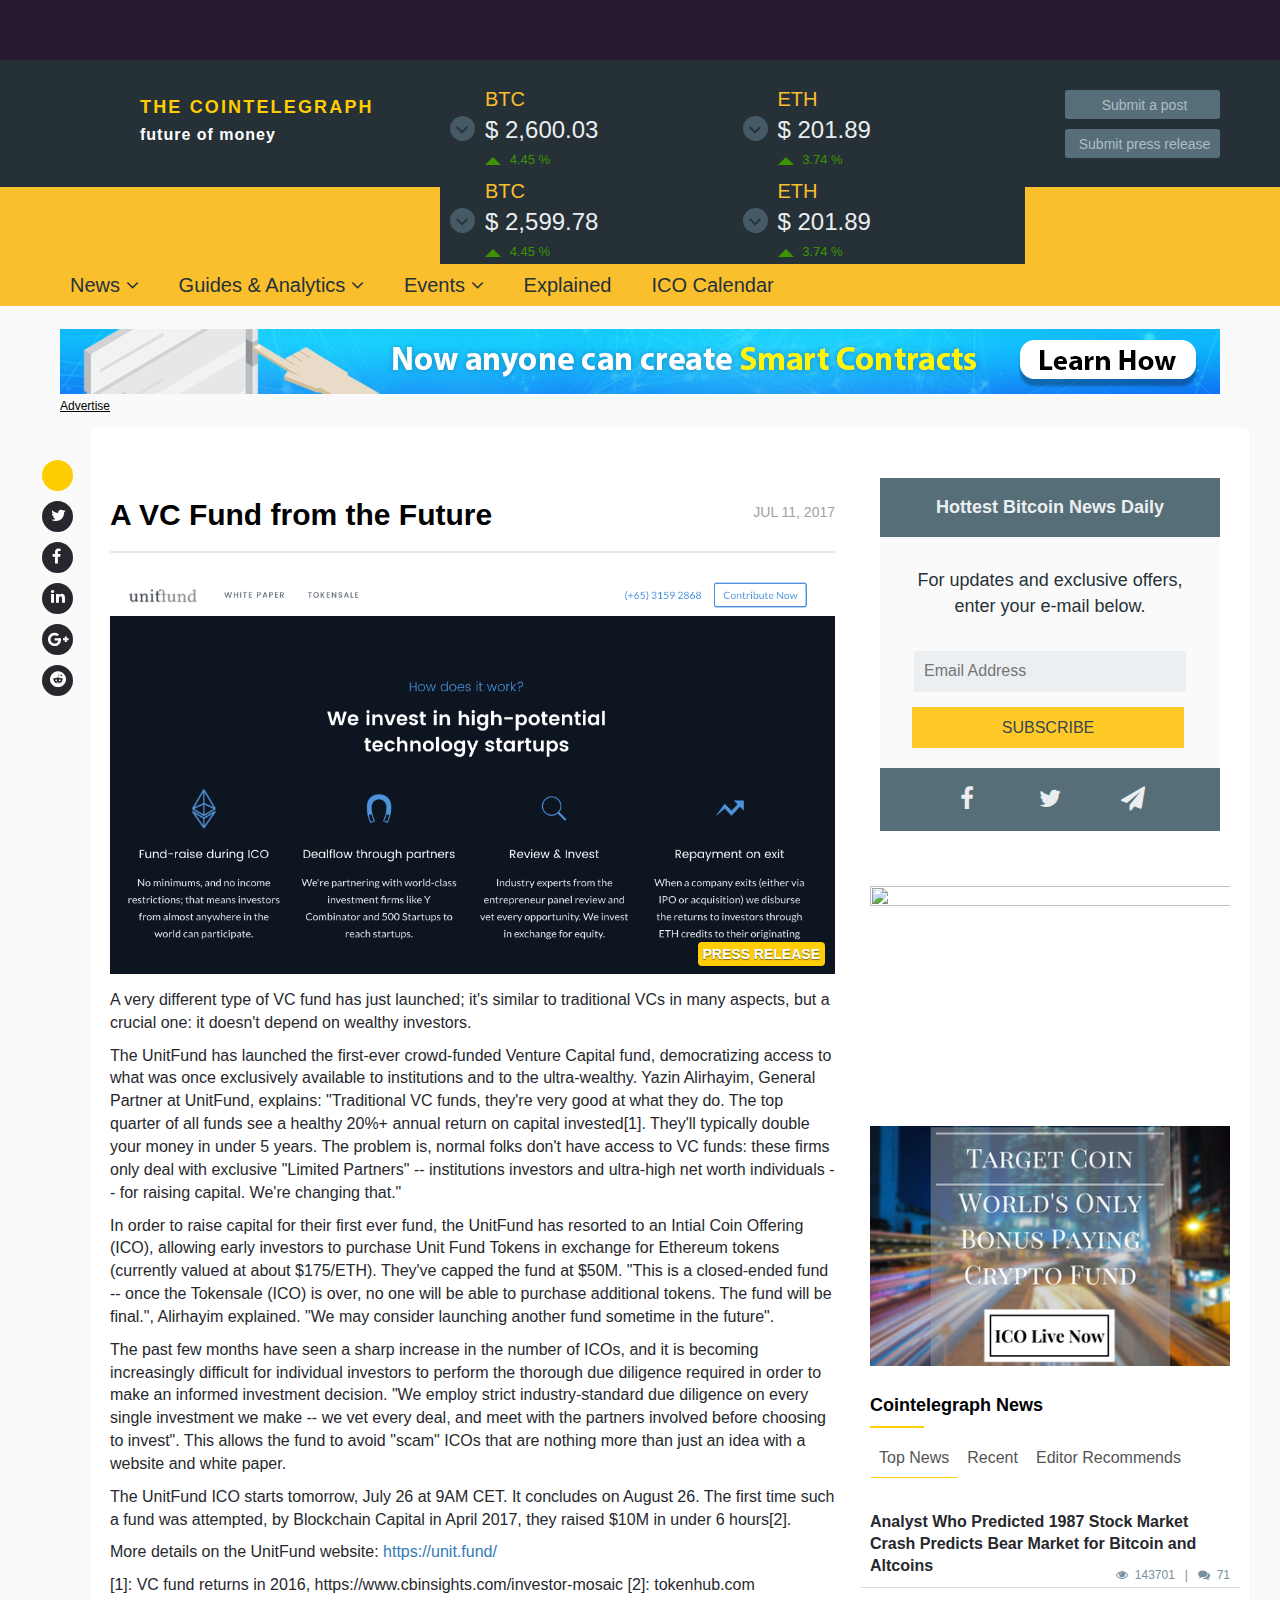
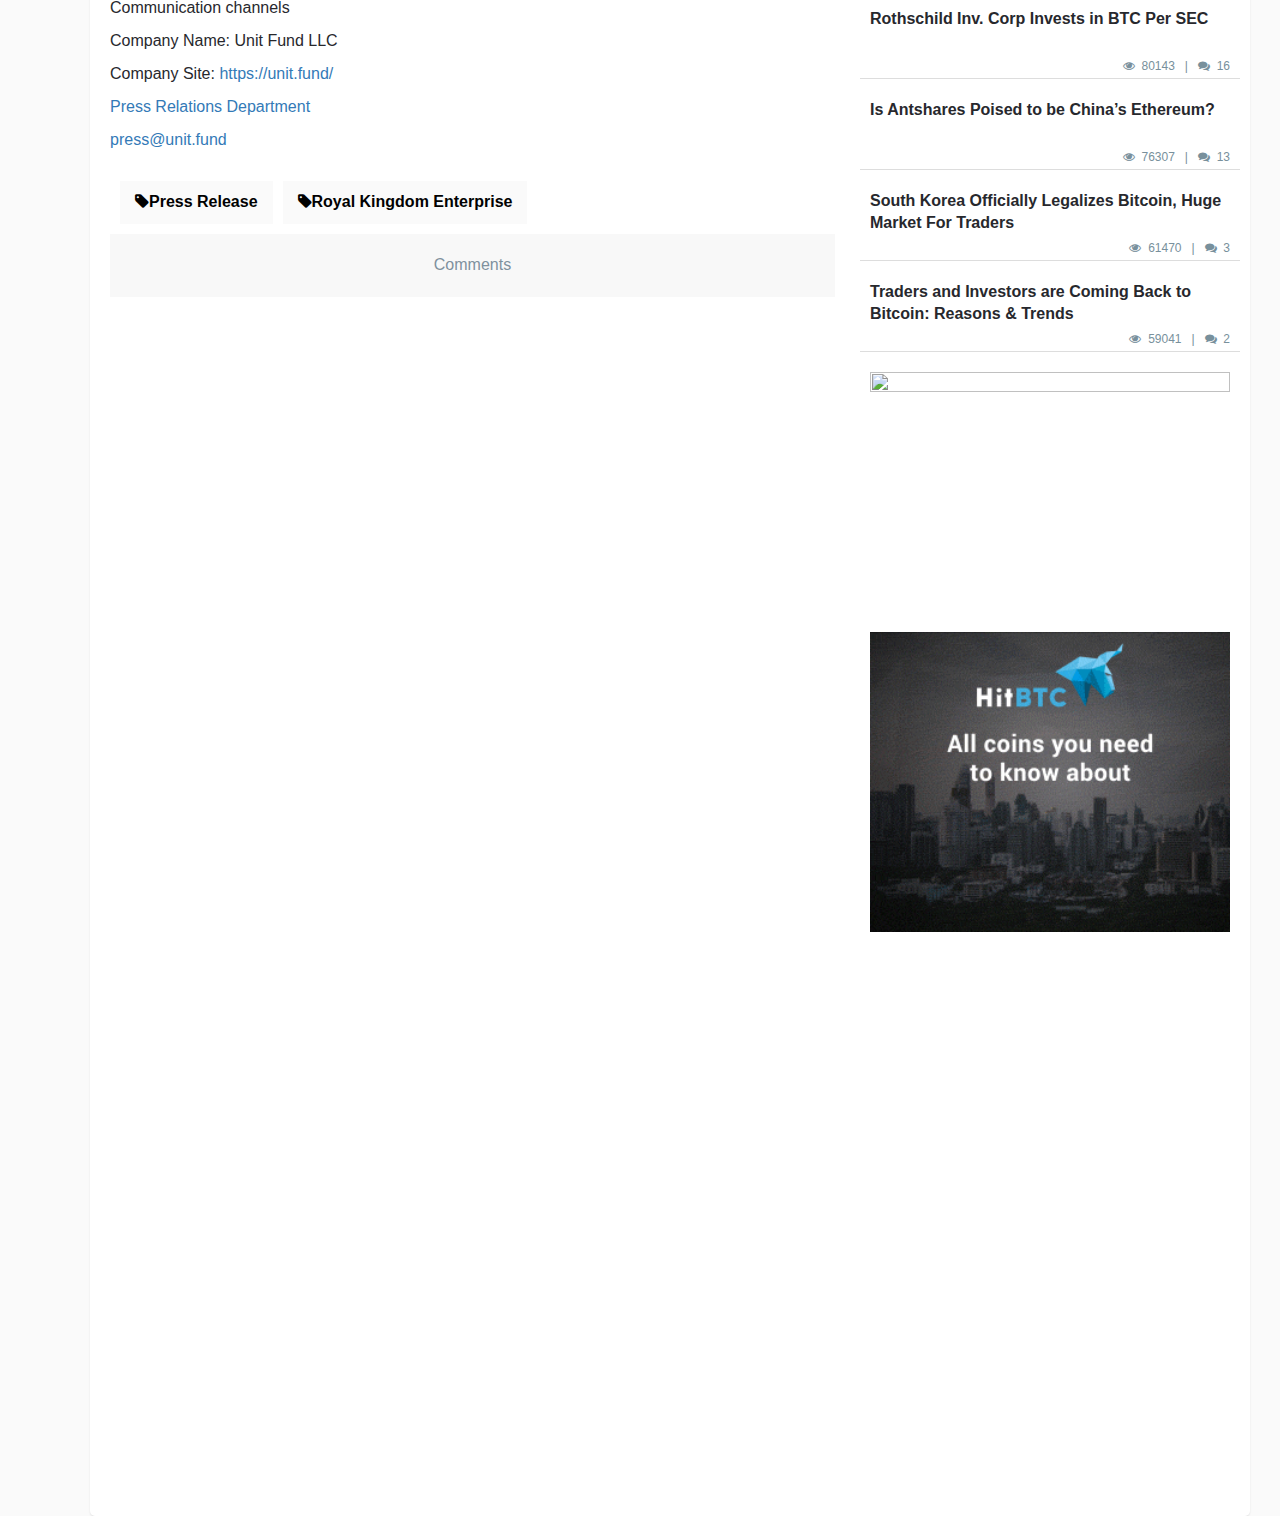
==== commit 7dace3ce: "Update" ====
--- a/a-vc-fund-from-the-future.html
+++ b/a-vc-fund-from-the-future.html
@@ -756,7 +756,7 @@
 
                 
                 <h1 class="header" itemprop="name">A VC Fund from the Future</h1>
-                <p class="post-description" itemprop="description">The Royal Kingdom Enterprise presents projects founded on Crypto's billionaire market economy by providing participation in the results.                                               </p>
+                <p class="post-description" itemprop="description">A very different type of VC fund has just launched; it's similar to traditional VCs in many aspects, but a crucial one: it doesn't depend on wealthy investors.</p>
             </div>
 
             <div class="referral_widget">
@@ -764,14 +764,9 @@
                                     </div>
             </div>
             <div id="post-content">
-                                    <p>
-                        <span style="font-size: 12px; color: rgb(169, 169, 169);">
-                            <span style="font-weight: 600">This is a paid press release.</span>
-                            Cointelegraph does not endorse and is not responsible for or liable for any content, accuracy,                             quality, advertising, products or other materials on this page.                             Readers should do their own research before taking any actions related to the company.                             Cointelegraph is not responsible, directly or indirectly, for any damage or loss caused or                             alleged to be caused by or in connection with the use of or reliance on any content,                             goods or services mentioned in the press release.                       </span>
-                    </p>
                 
                 <div class="image">
-                    <img itemprop="name" src="./a-vc-fund-from-the-future-files/725_Ly9jb2ludGVsZWdyYXBoLmNvbS9zdG9yYWdlL3VwbG9hZHMvdmlldy9mMzk1MWFiOTMzNDA4NDRiYzkwN2U2NjM4NGVlYjVlNi5qcGc=.jpg" alt="A VC Fund from the Future" title="A VC Fund from the Future">
+                    <img itemprop="name" src="./a-vc-fund-from-the-future-files/unit-fund.png" alt="A VC Fund from the Future" title="A VC Fund from the Future">
                     
                     <p class="sponsored badge badge-default">Press Release</p>
                     
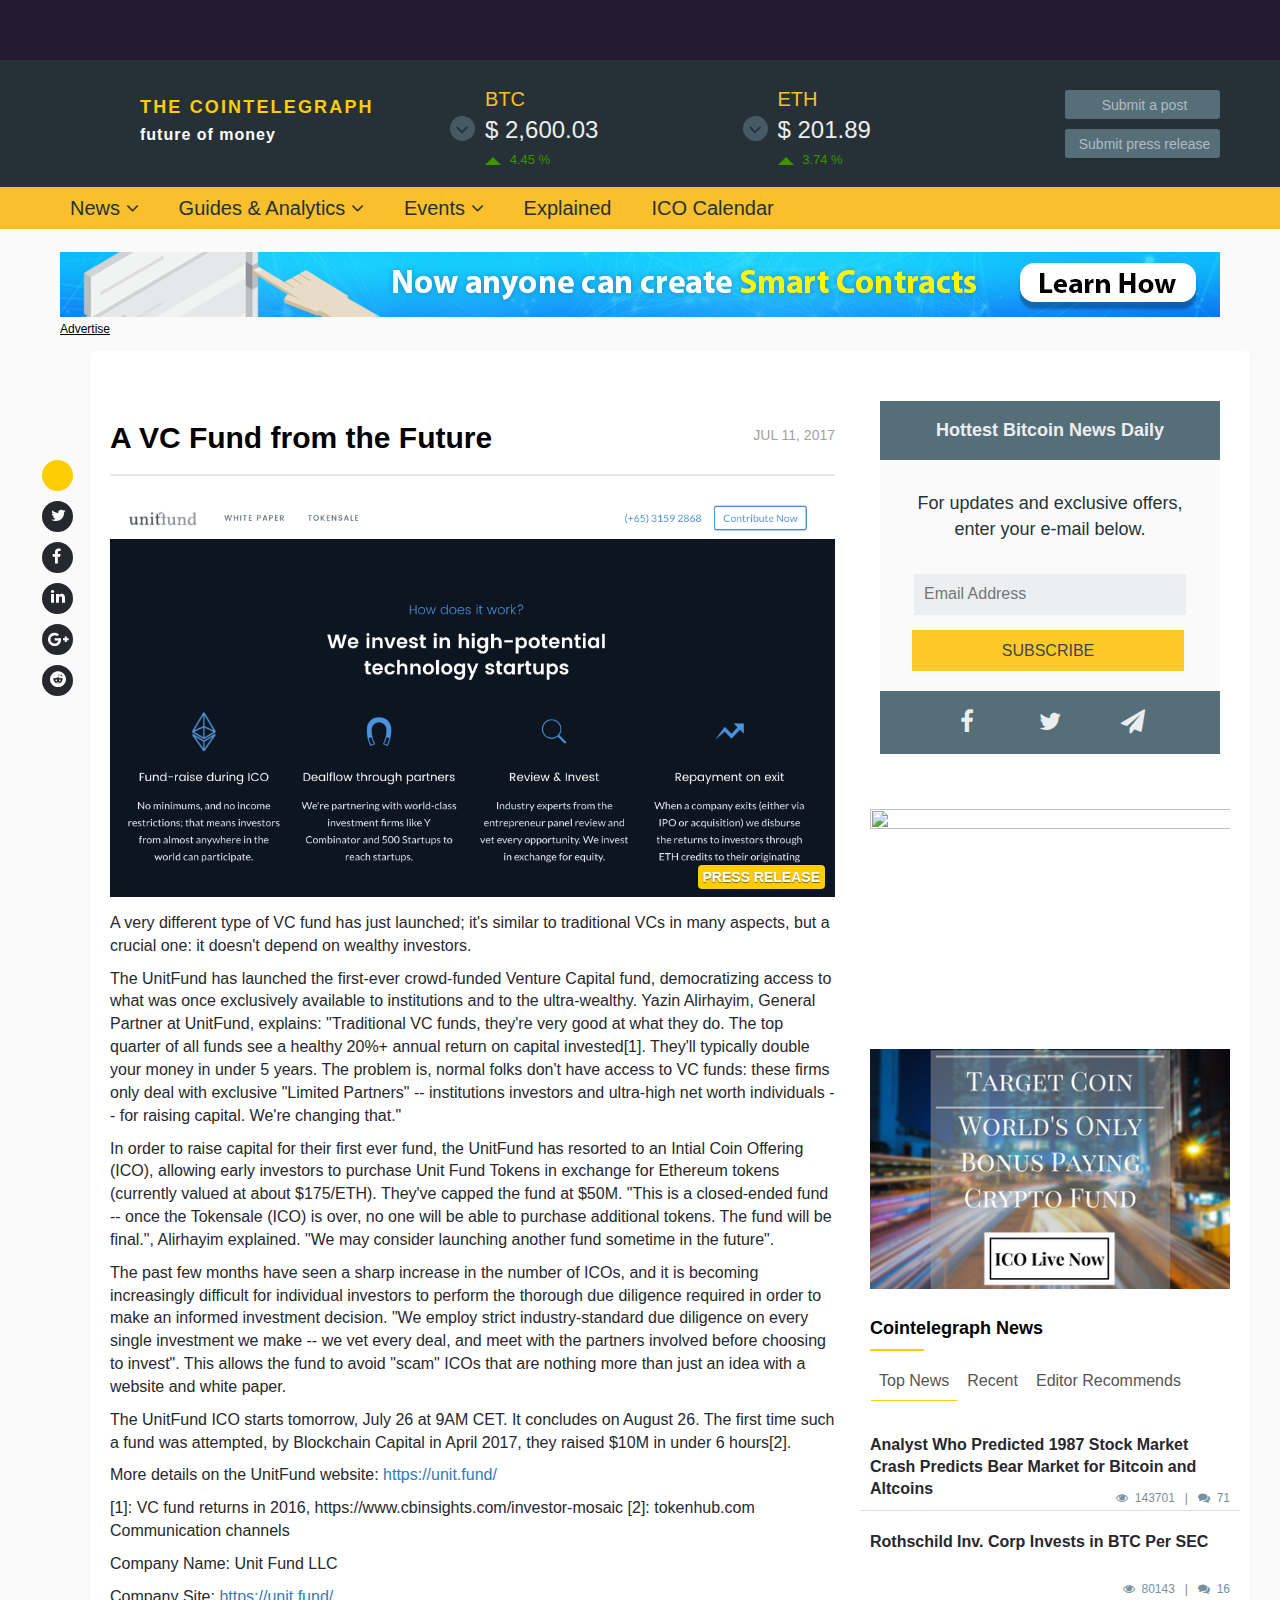
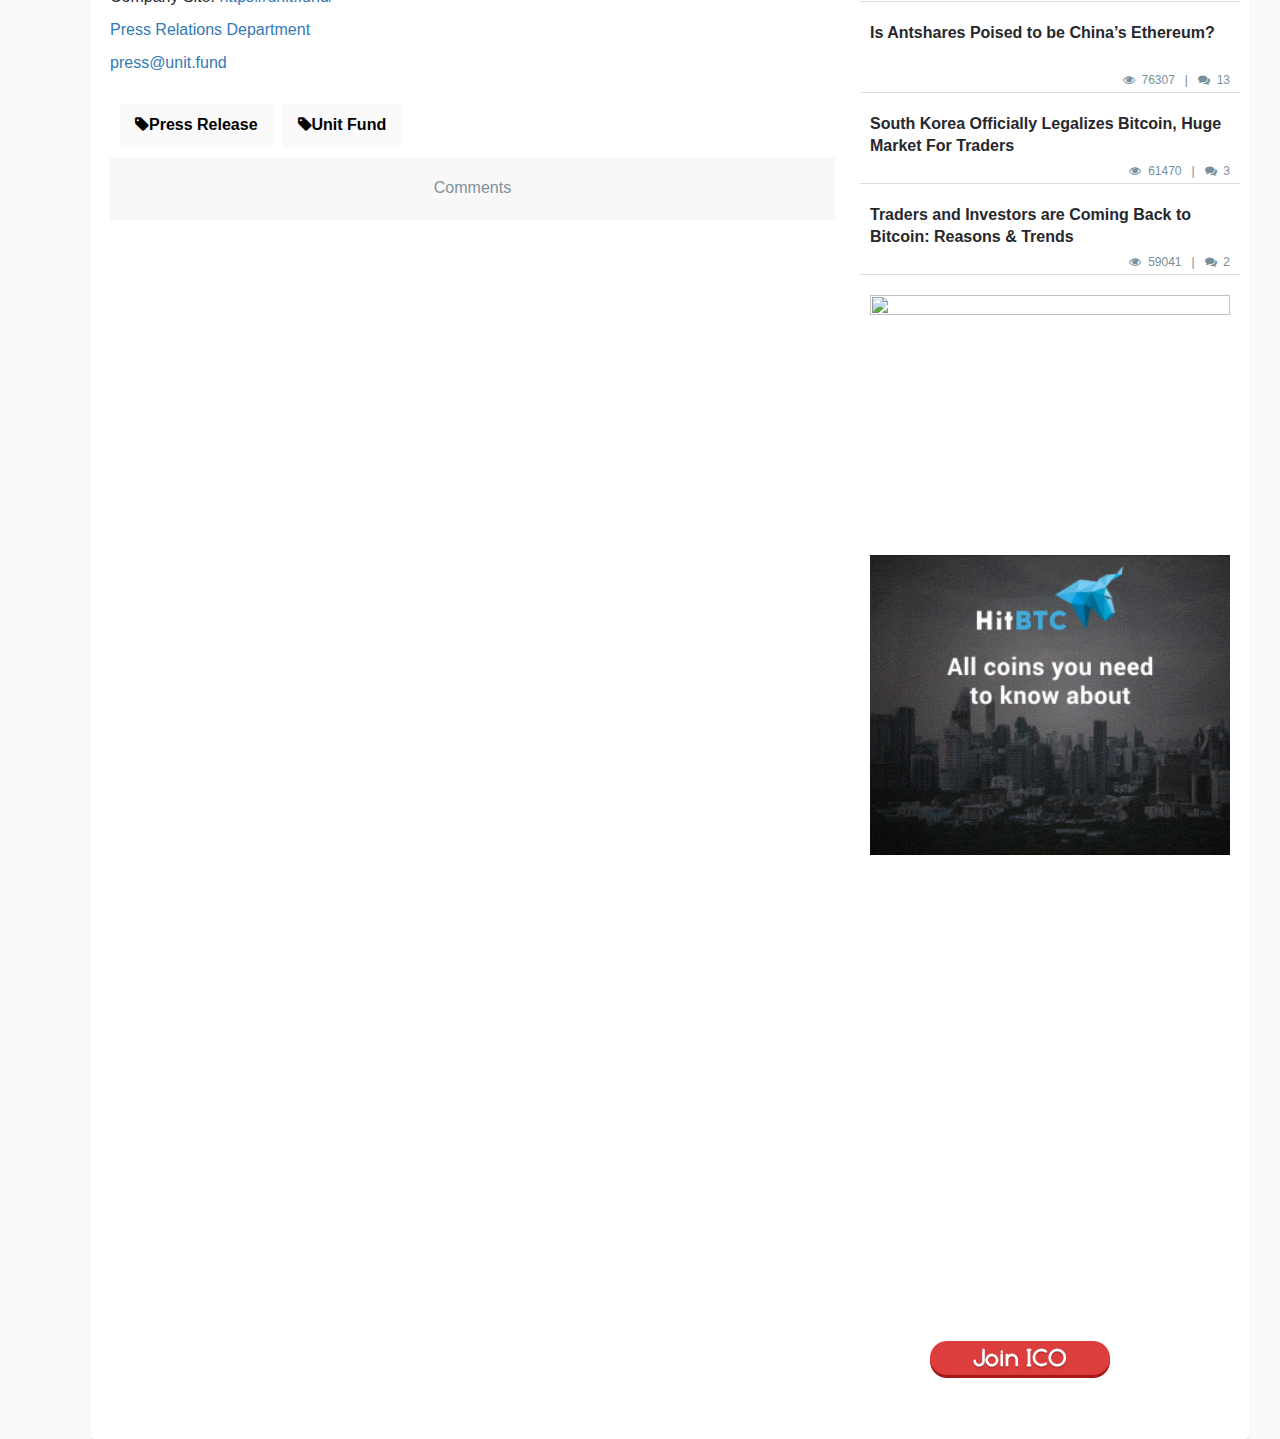
==== commit d4ae67d4: "Fix cur" ====
--- a/a-vc-fund-from-the-future.html
+++ b/a-vc-fund-from-the-future.html
@@ -813,8 +813,8 @@
                                     </a>
                                 </li>
                                                             <li>
-                                    <a href="https://cointelegraph.com/tags/royal-kingdom-enterprise">
-                                        <span class="fa fa-tag"></span>Royal Kingdom Enterprise
+                                    <a href="https://cointelegraph.com/tags/unit-fund">
+                                        <span class="fa fa-tag"></span>Unit Fund
                                         
                                     </a>
                                 </li>
@@ -1696,6 +1696,10 @@
             </div>
         </div>
     </footer>
+    <style type="text/css">
+    .ccc-header-v2 {display: none;}
+    .ccc-header-v2:first-of-type { display: block; }
+    </style>
 
 					<!-- Google Code for Remarketing Tag -->
 					<!--------------------------------------------------
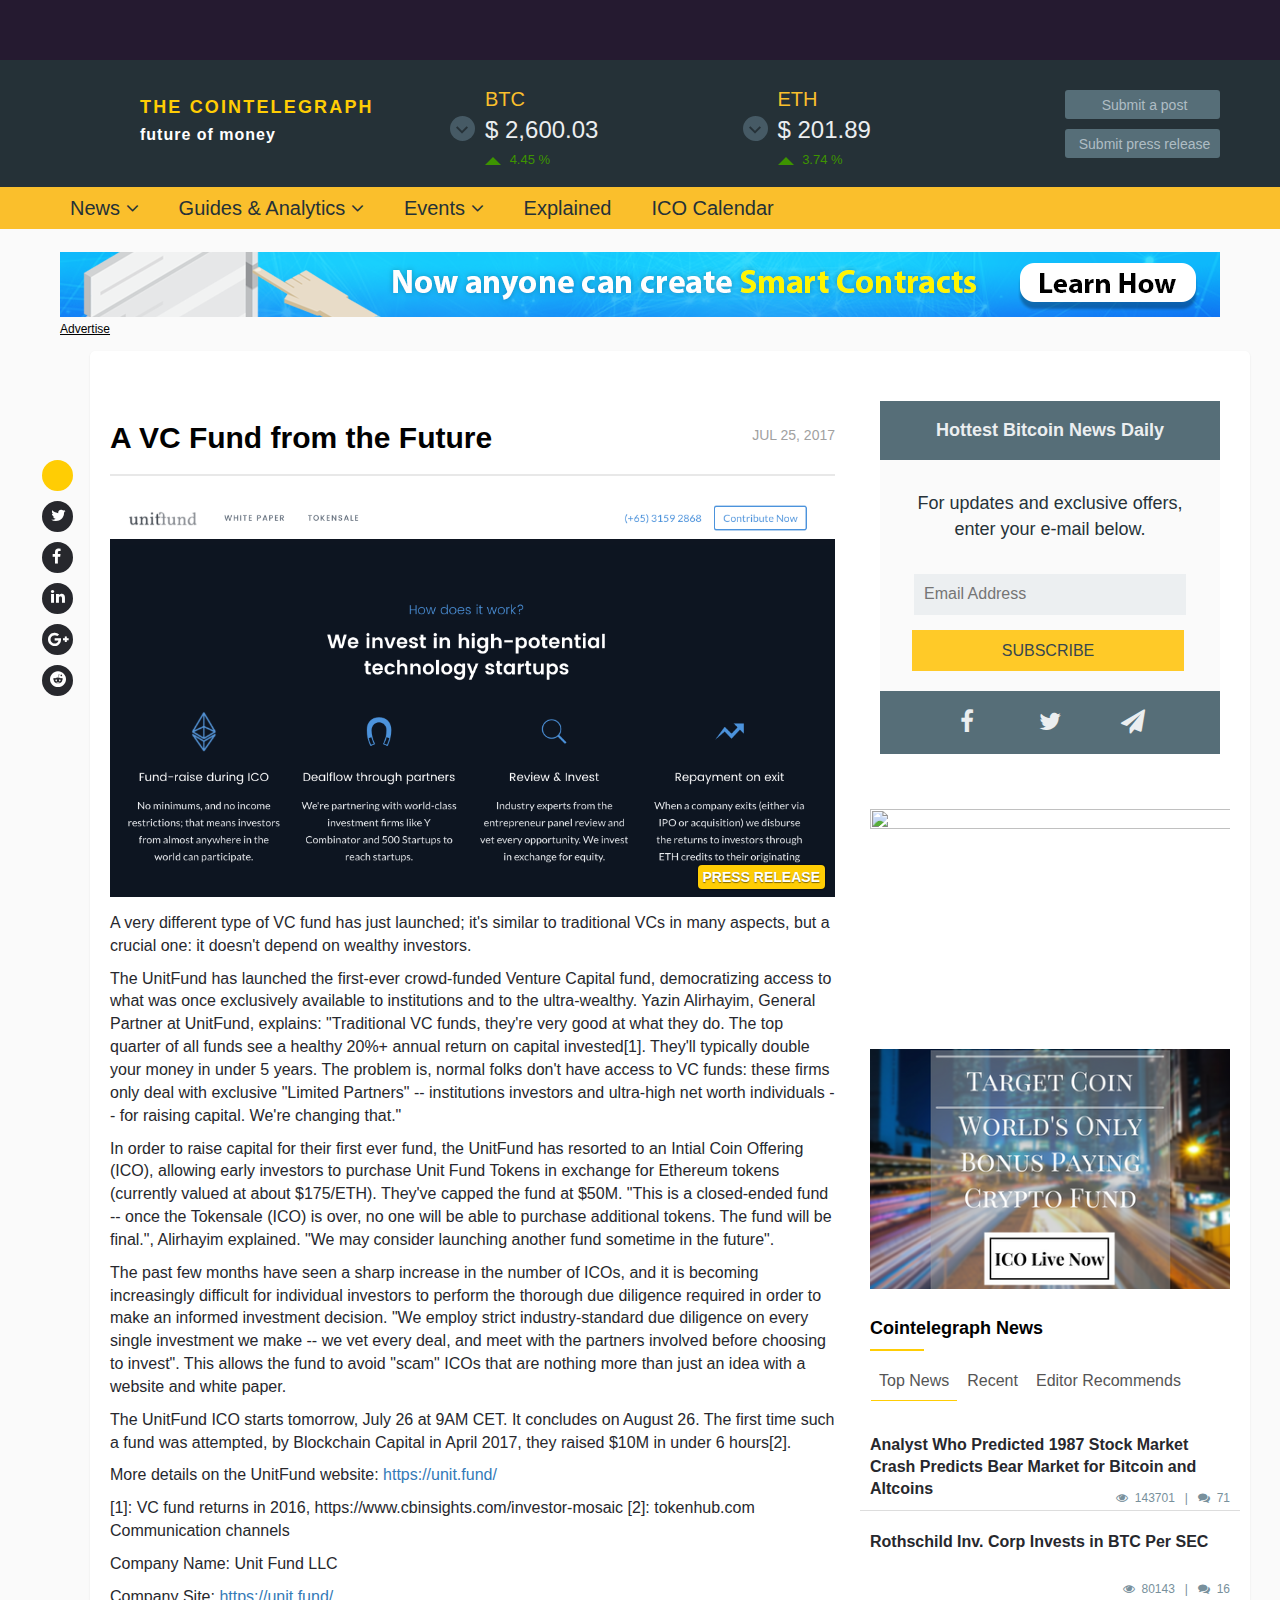
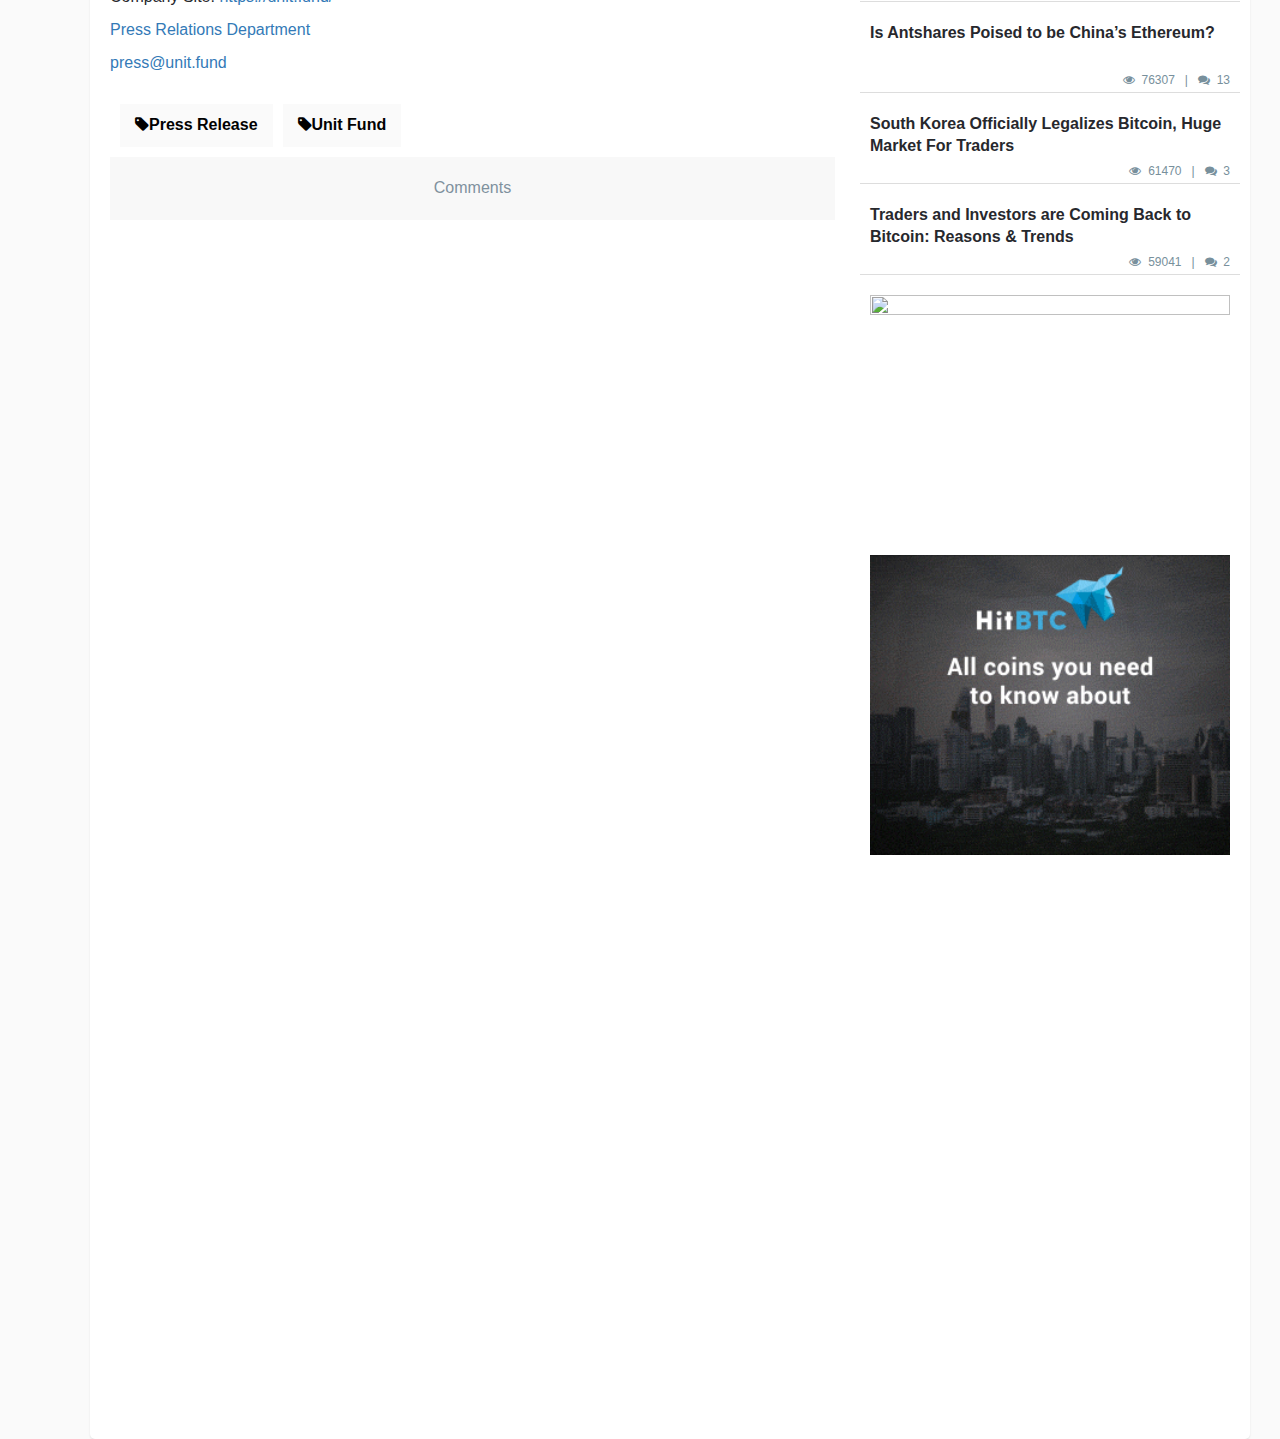
==== commit b23234a2: "Update date" ====
--- a/a-vc-fund-from-the-future.html
+++ b/a-vc-fund-from-the-future.html
@@ -750,8 +750,8 @@
                 <div itemscope="" itemtype="http://schema.org/Article" class="col-xs-24 col-sm-16 post-area" data-title="A VC Fund from the Future" data-url="/press-releases/dubai-based-start-up-launches-ico-to-develop-applications-based-on-blockchain-technology" data-fb="http://www.facebook.com/sharer/sharer.php?u=https%3A%2F%2Fcointelegraph.com%2Fpress-releases%2Fdubai-based-start-up-launches-ico-to-develop-applications-based-on-blockchain-technology" data-fb-count="19" data-tw="http://twitter.com/intent/tweet?text=Dubai+Based+Start+up+Launches+ICO+to+Develop+Applications+Based+on+Blockchain+Te... https%3A%2F%2Fcointelegraph.com%2Fpress-releases%2Fdubai-based-start-up-launches-ico-to-develop-applications-based-on-blockchain-technology via @Cointelegraph" data-tw-count="31" data-li="https://www.linkedin.com/shareArticle?mini=true&amp;url=https%3A%2F%2Fcointelegraph.com%2Fpress-releases%2Fdubai-based-start-up-launches-ico-to-develop-applications-based-on-blockchain-technology&amp;title=Dubai+Based+Start+up+Launches+ICO+to+Develop+Applications+Based+on+Blockchain+Technology}" data-li-count="3" data-gplus="https://plus.google.com/share?url=https%3A%2F%2Fcointelegraph.com%2Fpress-releases%2Fdubai-based-start-up-launches-ico-to-develop-applications-based-on-blockchain-technology" data-gplus-count="1" data-tumblr="https://www.tumblr.com/widgets/share/tool?shareSource=legacy&amp;canonicalUrl=&amp;posttype=link&amp;url=https://cointelegraph.com/press-releases/dubai-based-start-up-launches-ico-to-develop-applications-based-on-blockchain-technology&amp;title=A VC Fund from the Future" data-tumblr-count="" data-reddit="http://www.reddit.com/submit?url=https%3A%2F%2Fcointelegraph.com%2Fpress-releases%2Fdubai-based-start-up-launches-ico-to-develop-applications-based-on-blockchain-technology&amp;title=Dubai+Based+Start+up+Launches+ICO+to+Develop+Applications+Based+on+Blockchain+Technology" data-reddit-count="1">
 
             <div id="post-header">
-                <div class="date" itemprop="datePublished" content="JUL 11, 2017">
-                    JUL 11, 2017
+                <div class="date" itemprop="datePublished" content="JUL 25, 2017">
+                    JUL 25, 2017
                 </div>
 
                 
